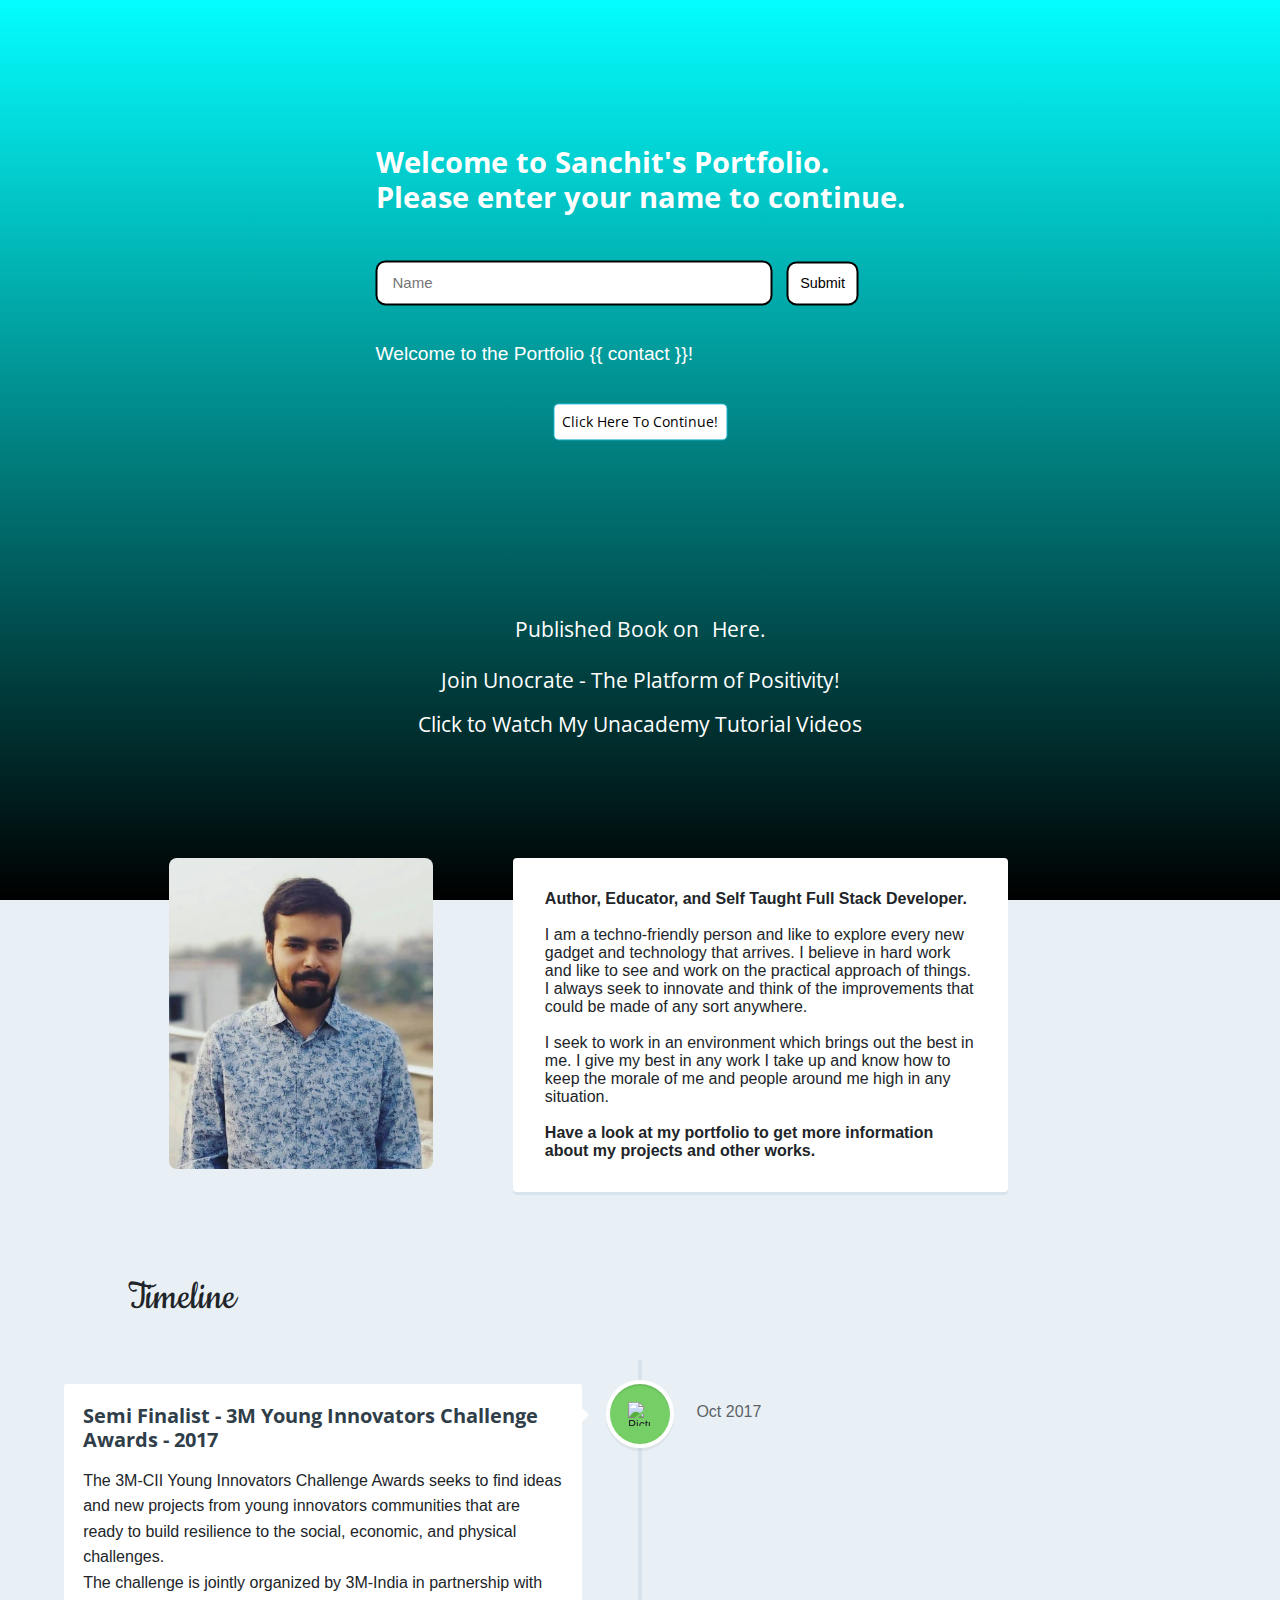
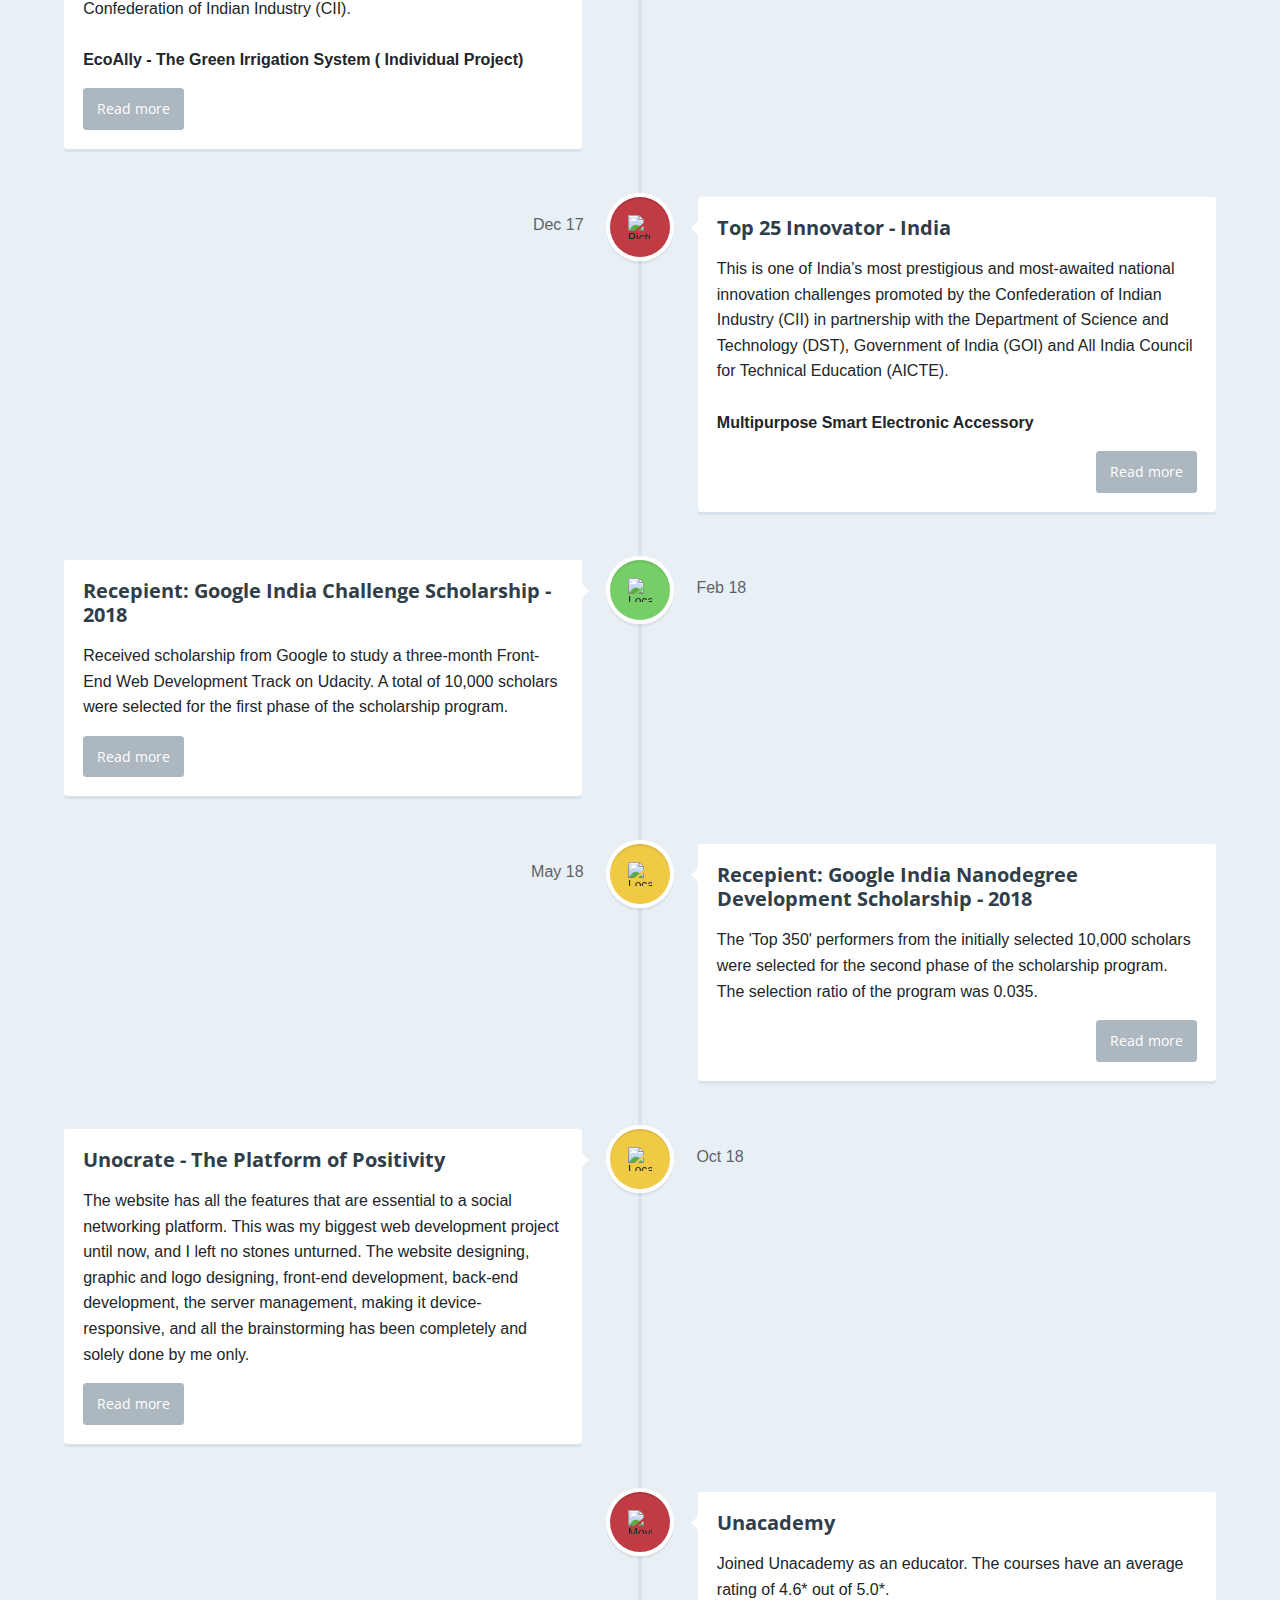
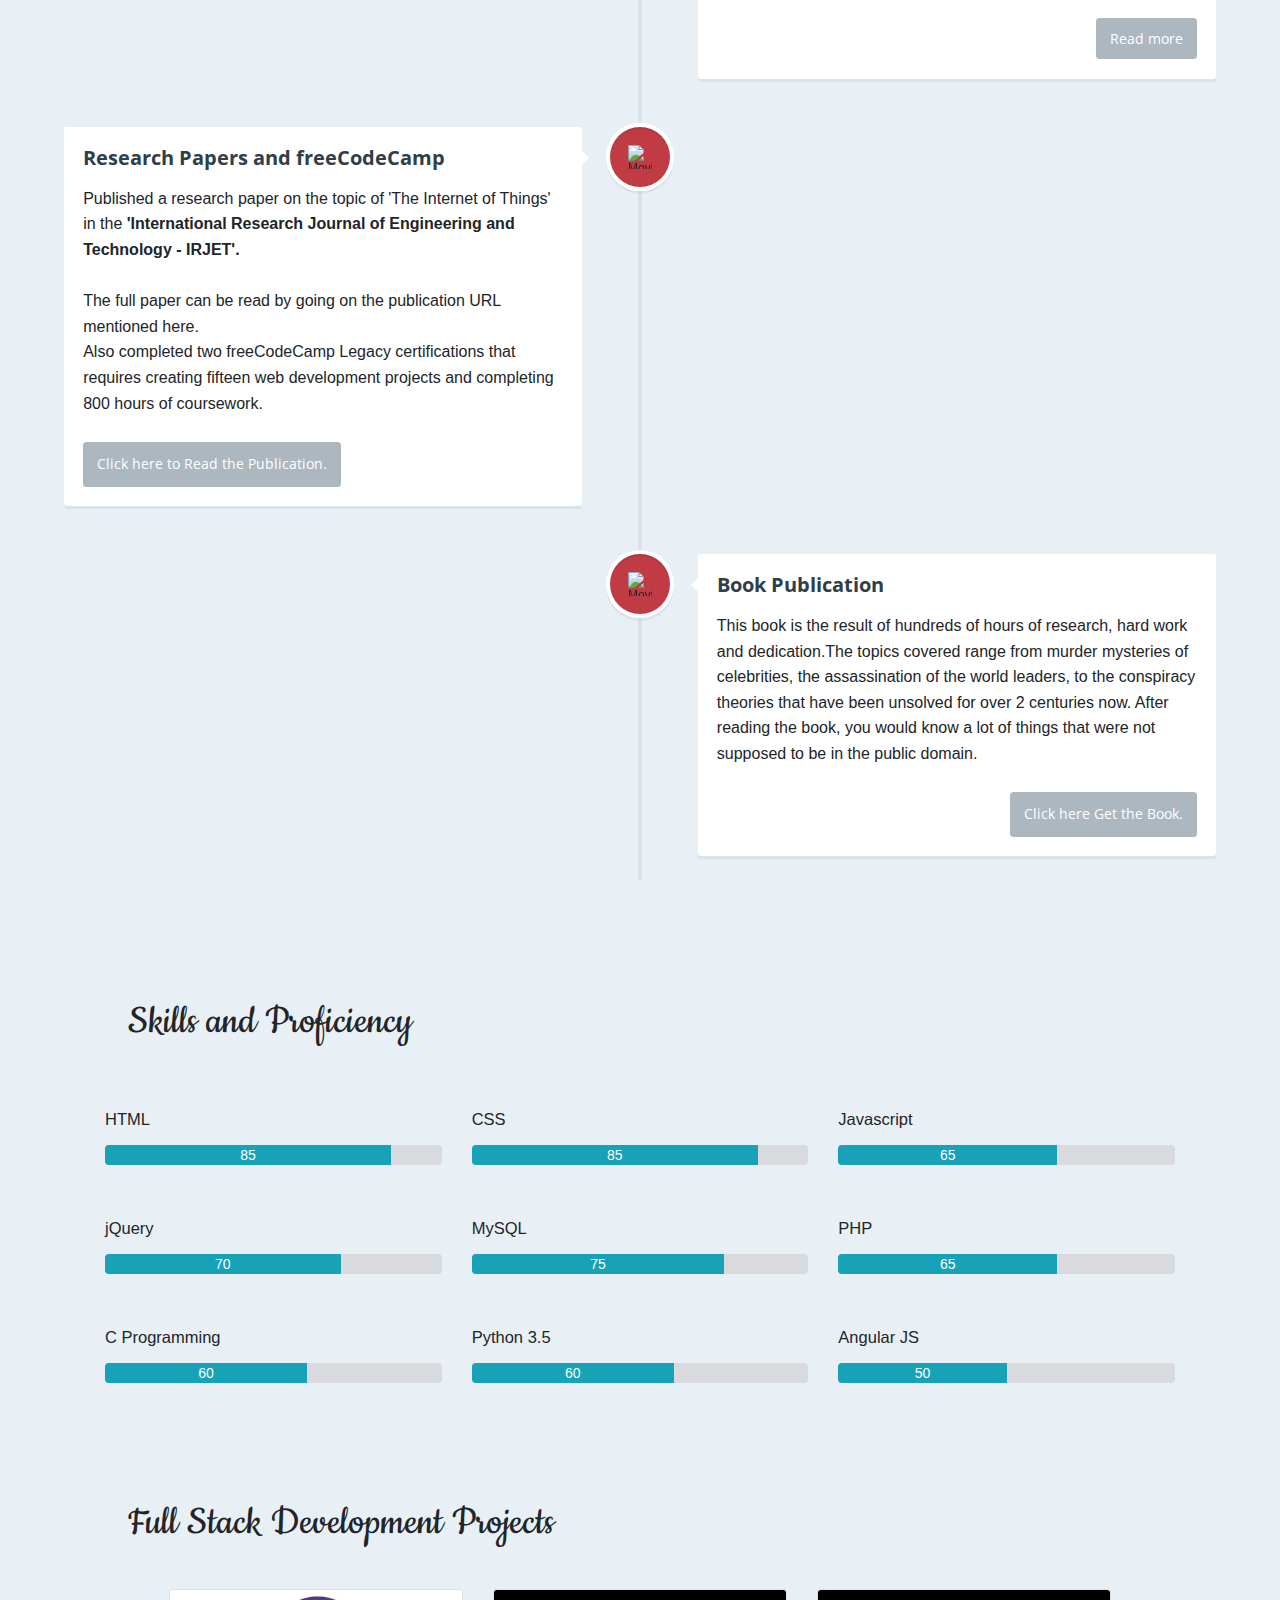
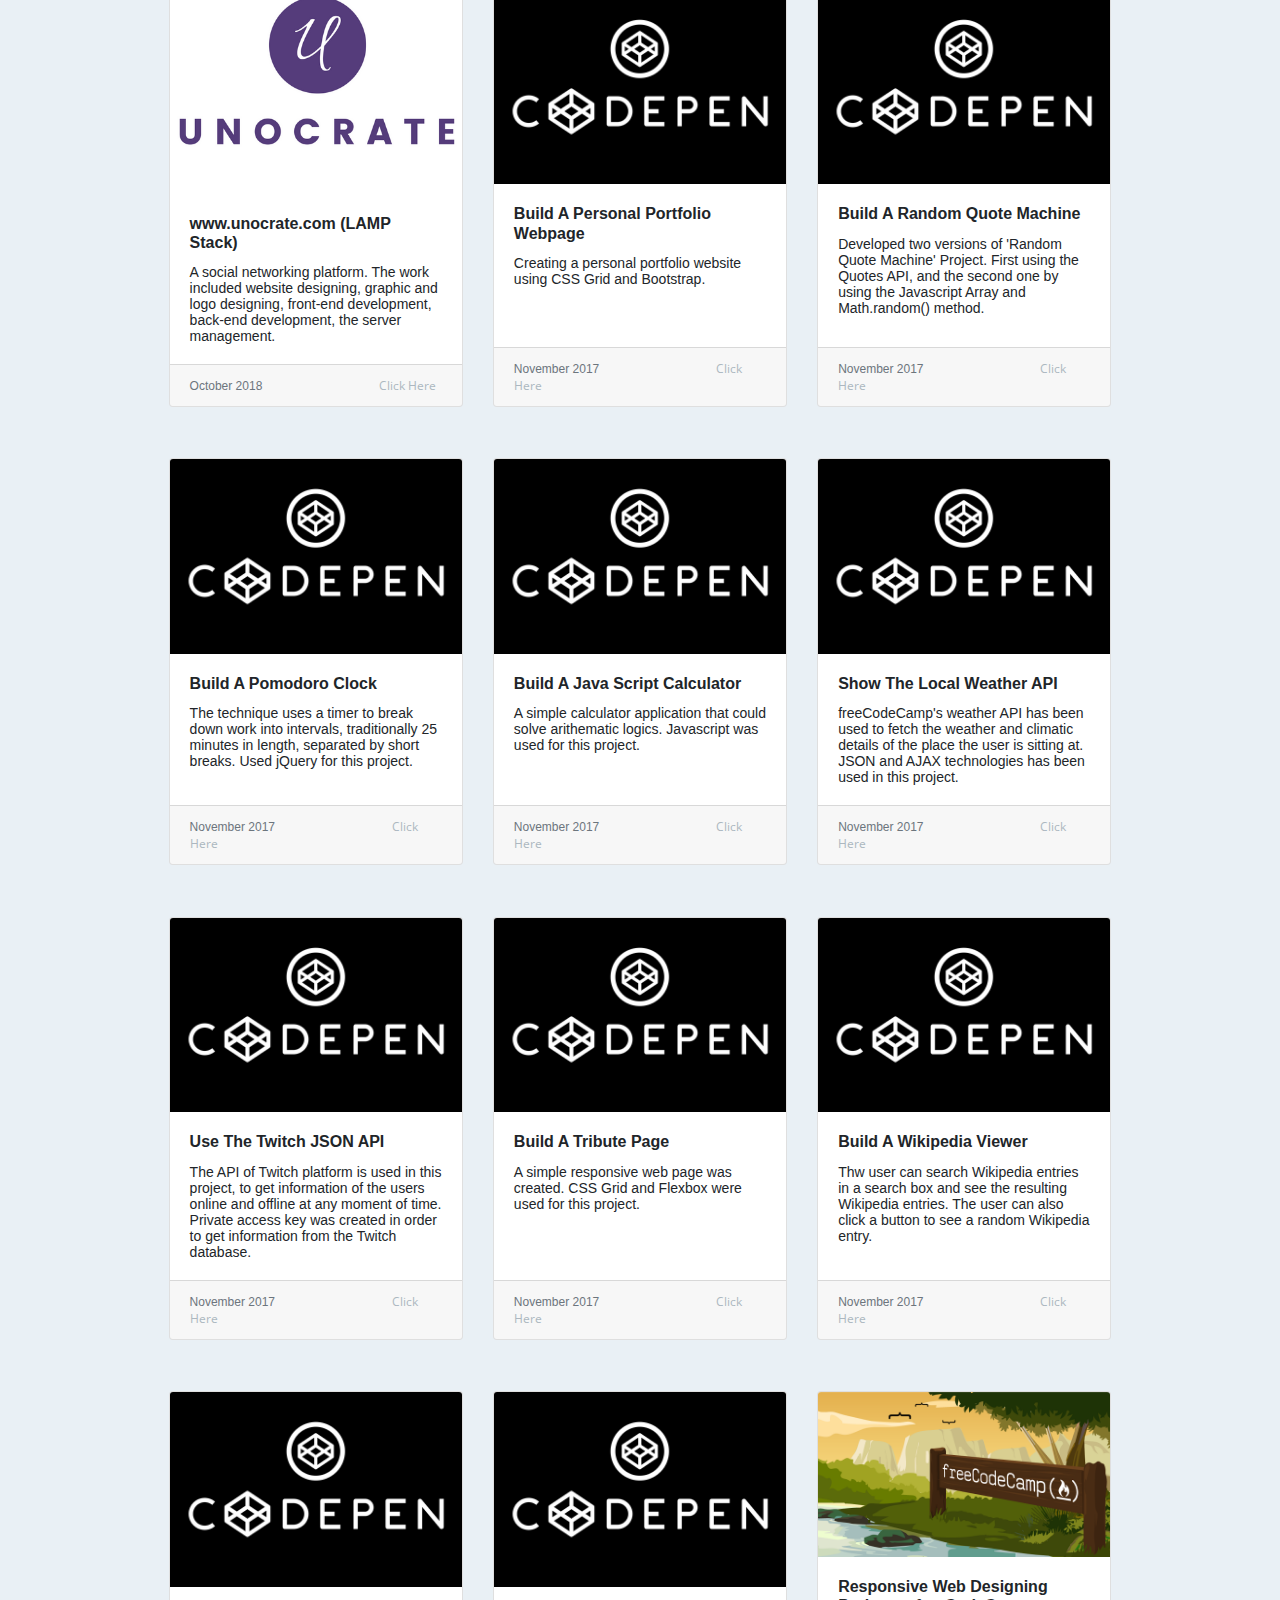
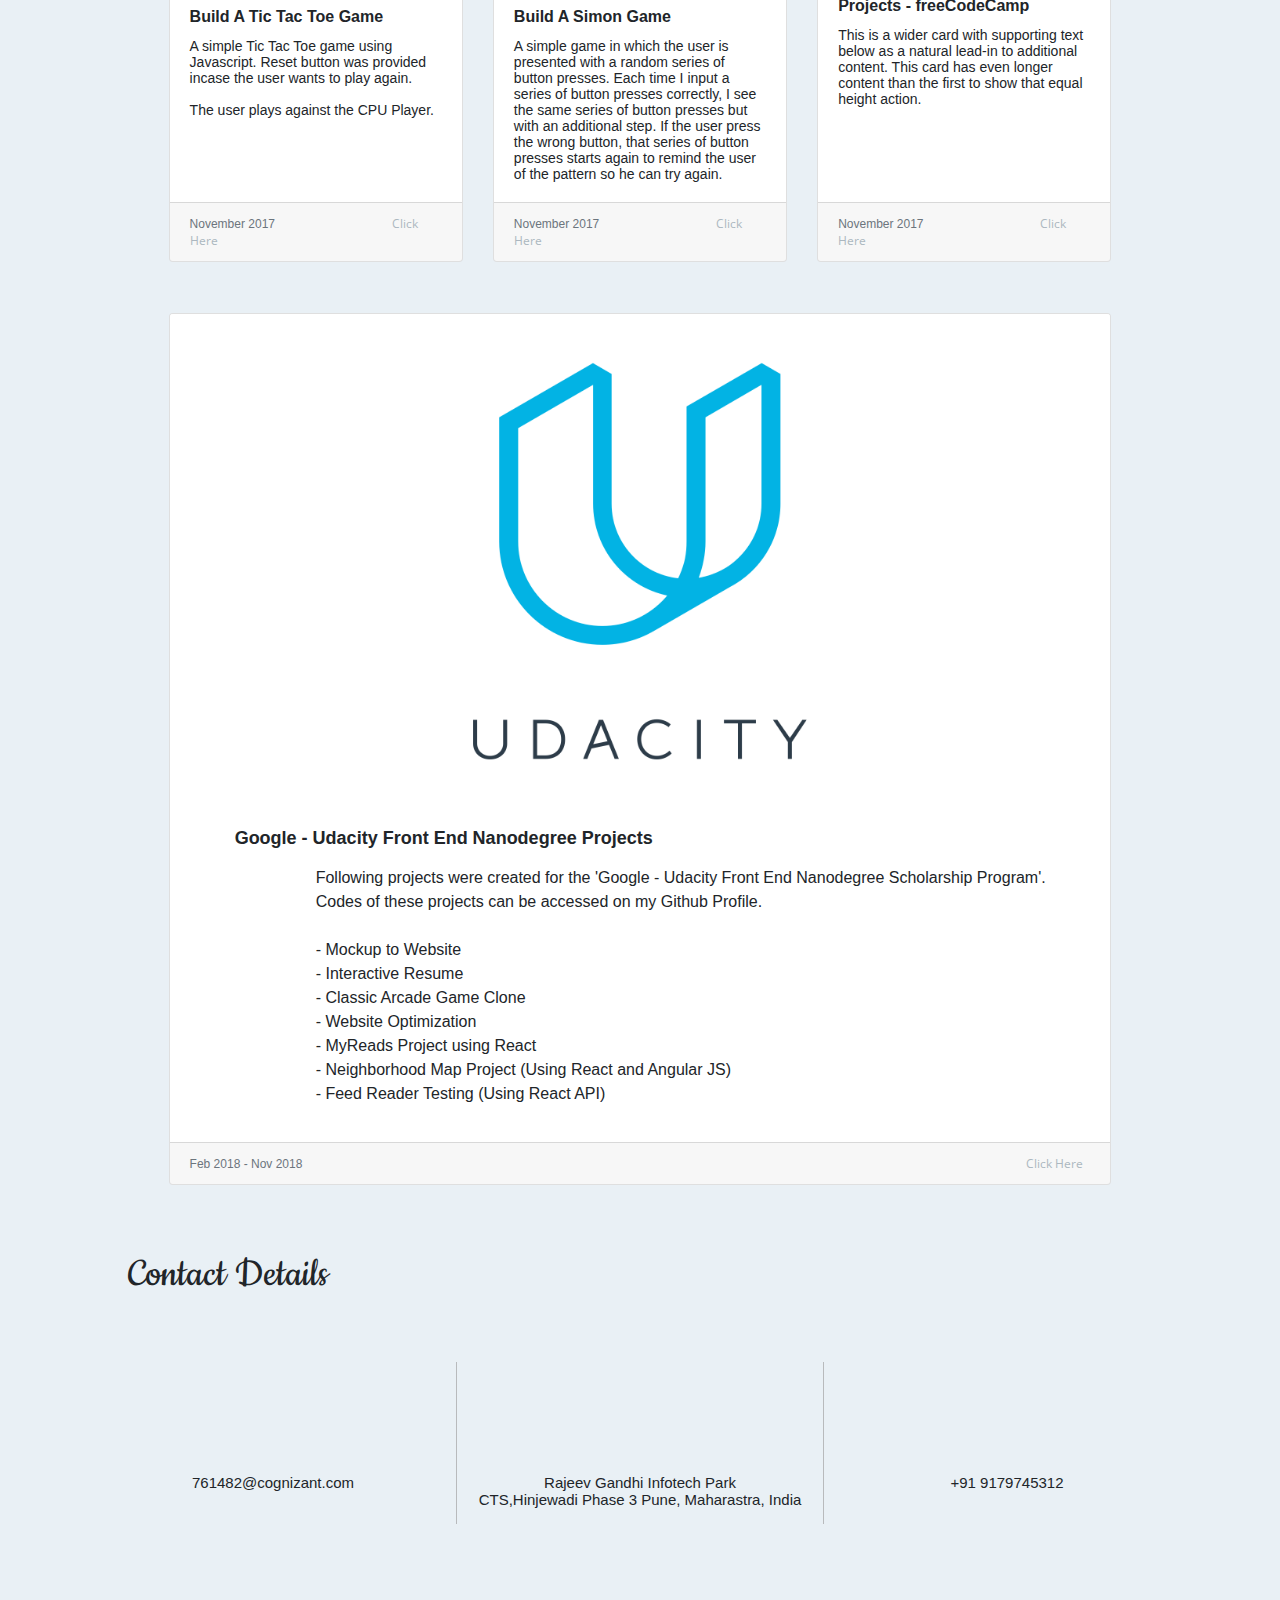
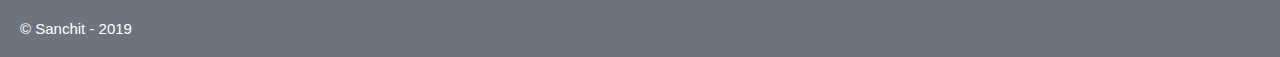
==== index.html @ 01788a20 "Correcting information" ====
<!DOCTYPE html>
<html lang="en" >

<head>
  <meta charset="UTF-8">
  <title>Sanchit's Portfolio</title>
  <script src="https://cdnjs.cloudflare.com/ajax/libs/modernizr/2.8.3/modernizr.min.js" type="text/javascript"></script>

<link href='https://fonts.googleapis.com/css?family=Droid+Serif|Open+Sans:400,700' rel='stylesheet' type='text/css'>
<link rel="stylesheet" href="https://s3-us-west-2.amazonaws.com/s.cdpn.io/148866/reset.css">
    <link rel="stylesheet" href="https://cdnjs.cloudflare.com/ajax/libs/meyer-reset/2.0/reset.min.css">
<link rel="stylesheet" href="https://maxcdn.bootstrapcdn.com/bootstrap/4.0.0/css/bootstrap.min.css" integrity="sha384-Gn5384xqQ1aoWXA+058RXPxPg6fy4IWvTNh0E263XmFcJlSAwiGgFAW/dAiS6JXm" crossorigin="anonymous">
<link href="https://fonts.googleapis.com/css?family=Pacifico|Ubuntu" rel="stylesheet">
<link rel="stylesheet" href="https://use.fontawesome.com/releases/v5.7.1/css/all.css" integrity="sha384-fnmOCqbTlWIlj8LyTjo7mOUStjsKC4pOpQbqyi7RrhN7udi9RwhKkMHpvLbHG9Sr" crossorigin="anonymous">
<link href="https://fonts.googleapis.com/css?family=Cookie" rel="stylesheet">

<link rel="stylesheet" href="css/style.css">

  
</head>

<body>

	
	<div id="particles-js">
  	
  <div ng-app="" ng-controller="ContactController" style="position: absolute; top: 50%; left: 50%; transform: translate(-50%, -50%); color: white;">
  <h1 class="greet">Welcome to Sanchit's Portfolio.<br>Please enter your name to continue.</h1><br><br>
  	<form ng-submit="addMail()">
    	<input type="mail" style="width: 75%;height: 45px; border: 2px solid black; border-radius: 10px; padding: 15px;
    	font-size: 15px;" placeholder = "Name" ng-model="mailAdress"/>
    	<button type="submit" style="padding: 12px; margin: 2%; background-color: white; font-size: 120%; border-radius: 10px; border: 2px solid black; cursor: pointer;">Submit</button>
  	</form>
  	<br><br>
	<li style="list-style-type: none;" ng-repeat="contact in contacts track by $index">  
    <p style="font-size: 160%;">Welcome to the Portfolio {{ contact }}! <br><br> 
    <center><a href="#aboutme"><button style="padding: 8px; font-size: 14px;border-radius: 5px;border: 1.5px solid #1db4d4;cursor: pointer;background-color: white;">Click Here To Continue!</button></a></center></p> 
  </li>
<br><br><br><br>
	<center>
	<p style="font-size: 21px;" class="links">
		<a style="font-size: 45px;" href="https://www.linkedin.com/in/sanchit0496" target="_blank;"> <i class="fab fa-linkedin"></i></a>  
		<a style="font-size: 45px;" href="https://www.github.com/sanchit0496" target="_blank;"> <i class="fab fa-github-square"></i></a>  
		<a style="font-size: 45px;" href="https://www.codepen.com/sanchit0496" target="_blank;"> <i class="fab fa-codepen"></i></a>  
		<a style="font-size: 45px;" href="https://www.instagram.com/sanchit_leo/" target="_blank;">  <i class="fab fa-instagram"></i></a>  
		<a style="font-size: 45px;" href="https://www.facebook.com/sanchit0496" target="_blank;"> <i class="fab fa-facebook-square"></i></a>  
	</p>
	</center>
	<center>
	<p style="font-size: 21px;" class="links">Published Book on <a href="https://www.amazon.com/dp/171806781X"> <i class="fab fa-amazon" style="font-size: 45px;"></i> </a>  Here.</p>
	<p style="font-size: 21px;" class="links">Join <a href="www.unocrate.com"><i class="fas fa-underline"></i></a> Unocrate - The Platform of Positivity!</p>
	<p style="font-size: 21px;" class="links">Click <a href="https://unacademy.com/user/sanchit496"><i class="fas fa-video"></i></a> to Watch My Unacademy Tutorial Videos</p>
	</center>
  	</div>
  </div>
<br><br><br><br><br><br><br><br><br><br><br><br><br><br><br><br><br><br><br><br><br><br><br><br><br><br><br><br><br><br><br><br><br><br><br><br><br><br><br><br><br><br><br><br><br><br><br><br><br><br><br><br>


<h4><i class="fas fa-project-diagram"></i> About Me</h4>
<div class="row" id="aboutme">
  <div class="col-4">
  	<img style="max-height: 95%;border-radius:8px;max-width: 90%;" src="images/mypic.jpg">
  </div>
  <div class="col-8">
  	<p style="position: relative;
    margin-left: 20px; font-size: 14px;
    background: #ffffff; padding:5px;
    border-radius: 0.25em;
    max-width: 80%;
    padding: 2em; font-size: 16px;
    box-shadow: 0 3px 0 #d7e4ed;"><strong>Author, Educator, and Self Taught Full Stack Developer.</strong> <br><br>
    I am a techno-friendly person and like to explore every new gadget and technology that arrives. I believe in hard work and like to see and work on the practical approach of things. I always seek to innovate and think of the improvements that could be made of any sort anywhere. 
	<br><br>
	I seek to work in an environment which brings out the best in me. I give my best in any work I take up and know how to keep the morale of me and people around me high in any situation.<br><br>
		<strong>Have a look at my portfolio to get more information about my projects and other works.</strong>
 </p> 
  </div>
</div>



<h4><i class="fas fa-project-diagram"></i> Timeline</h4>
<div id="info">
<section id="cd-timeline" class="cd-container">
		<div class="cd-timeline-block">
			<div class="cd-timeline-img cd-picture">
				<img src="https://s3-us-west-2.amazonaws.com/s.cdpn.io/148866/cd-icon-picture.svg" alt="Picture">
			</div> <!-- cd-timeline-img -->

			<div class="cd-timeline-content">
				<h2>Semi Finalist - 3M Young Innovators Challenge Awards - 2017</h2>
				<p>The 3M-CII Young Innovators Challenge Awards seeks to find ideas and new projects from young innovators communities that are ready to build resilience to the social, economic, and physical challenges. <br> The challenge is jointly organized by 3M-India in partnership with Confederation of Indian Industry (CII).	
				<br><br>
				<strong>EcoAlly - The Green Irrigation System ( Individual Project)</strong> </p>
				<a href="http://www.3myounginnovatorschallenge.com/challenge-overview/" class="cd-read-more">Read more</a>
				<span class="cd-date">Oct 2017</span>
			</div> <!-- cd-timeline-content -->
		</div> <!-- cd-timeline-block -->

		<div class="cd-timeline-block">
			<div class="cd-timeline-img cd-movie">
				<img src="https://s3-us-west-2.amazonaws.com/s.cdpn.io/148866/cd-icon-picture.svg" alt="Picture">
			</div> <!-- cd-timeline-img -->

			<div class="cd-timeline-content">
				<h2>Top 25 Innovator - India</h2>
				<p>This is one of India’s most prestigious and most-awaited national innovation challenges promoted by the Confederation of Indian Industry (CII) in partnership with the Department of Science and Technology (DST), Government of India (GOI) and All India Council for Technical Education (AICTE).<br><br>
				<strong>Multipurpose Smart Electronic Accessory</strong></p>
				<a href=http://www.i3.ciiinnovation.in/ class="cd-read-more">Read more</a>
				<span class="cd-date">Dec 17</span>
			</div> <!-- cd-timeline-content -->
		</div> <!-- cd-timeline-block -->

		<div class="cd-timeline-block">
			<div class="cd-timeline-img cd-picture">
				<img src="https://s3-us-west-2.amazonaws.com/s.cdpn.io/148866/cd-icon-location.svg" alt="Location">
			</div> <!-- cd-timeline-img -->

			<div class="cd-timeline-content">
				<h2>Recepient: Google India Challenge Scholarship - 2018</h2>
				<p>Received scholarship from Google to study a three-month Front-End Web Development Track on Udacity.
				A total of 10,000 scholars were selected for the first phase of the scholarship program.</p>
				<a href="https://www.udacity.com/scholarships" class="cd-read-more">Read more</a>
				<span class="cd-date">Feb 18</span>
			</div> <!-- cd-timeline-content -->
		</div> <!-- cd-timeline-block -->


		<div class="cd-timeline-block">
			<div class="cd-timeline-img cd-location">
				<img src="https://s3-us-west-2.amazonaws.com/s.cdpn.io/148866/cd-icon-location.svg" alt="Location">
			</div> <!-- cd-timeline-img -->

			<div class="cd-timeline-content">
				<h2>Recepient: Google India Nanodegree Development Scholarship - 2018</h2>
				<p>	The 'Top 350' performers from the initially selected 10,000 scholars were selected for the second phase of the scholarship program. The selection ratio of the program was 0.035.</p>
				<a href="https://www.udacity.com/scholarships" class="cd-read-more">Read more</a>
				<span class="cd-date">May 18</span>
			</div> <!-- cd-timeline-content -->
		</div> <!-- cd-timeline-block -->

		<div class="cd-timeline-block">
			<div class="cd-timeline-img cd-location">
				<img src="https://s3-us-west-2.amazonaws.com/s.cdpn.io/148866/cd-icon-location.svg" alt="Location">
			</div> <!-- cd-timeline-img -->

			<div class="cd-timeline-content">
				<h2>Unocrate - The Platform of Positivity</h2>
				<p>The website has all the features that are essential to a social networking platform. This was my biggest web development project until now, and I left no stones unturned. The website designing, graphic and logo designing, front-end development, back-end development, the server management, making it device-responsive, and all the brainstorming has been completely and solely done by me only.
				</p>
				<a href="www.unocrate.com" class="cd-read-more">Read more</a>
				<span class="cd-date">Oct 18</span>
			</div> <!-- cd-timeline-content -->
		</div> <!-- cd-timeline-block -->

		
		
		<div class="cd-timeline-block">
			<div class="cd-timeline-img cd-movie">
				<img src="https://s3-us-west-2.amazonaws.com/s.cdpn.io/148866/cd-icon-movie.svg" alt="Movie">
			</div> <!-- cd-timeline-img -->

			<div class="cd-timeline-content">
				<h2>Unacademy</h2>
				<p>Joined Unacademy as an educator. The courses have an average rating of 4.6* out of 5.0*.</p>
				<span class="cd-date"></span>
				<a href="www.unacademy.com/sanchit496" class="cd-read-more">Read more</a>
			</div> <!-- cd-timeline-content -->
		</div>

		<div class="cd-timeline-block">
			<div class="cd-timeline-img cd-movie">
				<img src="https://s3-us-west-2.amazonaws.com/s.cdpn.io/148866/cd-icon-movie.svg" alt="Movie">
			</div> <!-- cd-timeline-img -->

			<div class="cd-timeline-content">
				<h2>Research Papers and freeCodeCamp</h2>
				<p>Published a research paper on the topic of 'The Internet of Things' in the <strong>'International Research Journal of Engineering and Technology - IRJET'.</strong><br><br>The full paper can be read by going on the publication URL mentioned here.<br> Also completed two freeCodeCamp Legacy certifications that requires creating fifteen web development projects and completing 800 hours of coursework.<br><br>
				<a href="https://www.irjet.net/archives/V5/i7/IRJET-V5I7448.pdf" class="cd-read-more">Click here to Read the Publication.</a></p>
				<span class="cd-date"></span>
			</div> <!-- cd-timeline-content -->
		</div> <!-- cd-timeline-block -->

		<div class="cd-timeline-block">
			<div class="cd-timeline-img cd-movie">
				<img src="https://s3-us-west-2.amazonaws.com/s.cdpn.io/148866/cd-icon-movie.svg" alt="Movie">
			</div> <!-- cd-timeline-img -->

			<div class="cd-timeline-content">
				<h2>Book Publication</h2>
				<p>This book is the result of hundreds of hours of research, hard work and dedication.The topics covered range from murder mysteries of celebrities, the assassination of the world leaders, to the conspiracy theories that have been unsolved for over 2 centuries now. After reading the book, you would know a lot of things that were not supposed to be in the public domain.<br><br>
				<a href="https://l.facebook.com/l.php?u=https%3A%2F%2Fwww.amazon.com%2Fdp%2F171806781X%3Ffbclid%3DIwAR043r0ScIJujsYFykw2gFnDZoxpNnmj2cKCzjRImkyk9ncrh2mk0DHPo9c&h=AT0E2JQzAJG6Z8avASjT4ddMslawbr_5xG76tkV7dC4tFjOFZQa10sq_j2zx1WqClwR3Fhkcsw27n5e9Jyc_vwFE8ZdVPNaIVaTmVGUgt5qWNH3tOZdDpyMRpwtB6nq37xjwlM0t_hW53c5IA8fwBAro98ox-3hfKozX-faSBn4Cym0" class="cd-read-more">Click here Get the Book.</a></p>
				<span class="cd-date"></span>
			</div> <!-- cd-timeline-content -->
		</div> <!-- cd-timeline-block -->

	</section> <!-- cd-timeline -->
	</div><br><br><br>

<h4><i class="fas fa-project-diagram"></i> Skills and Proficiency</h4>
<br><br>
<div class="container">
  <div class="row">
    <div class="col-sm">
      <p class="skillname">HTML</p>
      <div class="progress">
  <div  class="progress-bar bg-info" role="progressbar" style="width: 85%;font-size: 14px;" aria-valuenow="85" aria-valuemin="0" aria-valuemax="100">85</div>
</div>
    </div>
    <div class="col-sm">
      <p class="skillname">CSS</p>
      <div class="progress">
  <div class="progress-bar bg-info" role="progressbar" style="width: 85%;font-size: 14px;" aria-valuenow="85" aria-valuemin="0" aria-valuemax="100">85</div>
</div>
    </div>
    <div class="col-sm">
       <p class="skillname">Javascript</p>
      <div class="progress">
  <div class="progress-bar bg-info" role="progressbar" style="width: 65%;font-size: 14px;" aria-valuenow="65" aria-valuemin="0" aria-valuemax="100">65</div>
</div>
    </div>
  </div>
</div>
<br>
<div class="container">
  <div class="row">
    <div class="col-sm">
            <p class="skillname">jQuery</p>
      <div class="progress">
  <div class="progress-bar bg-info" role="progressbar" style="width: 70%;font-size: 14px;" aria-valuenow="70" aria-valuemin="0" aria-valuemax="100">70</div>
</div>
    </div>
    <div class="col-sm">
            <p class="skillname">MySQL</p>
      <div class="progress">
  <div class="progress-bar bg-info" role="progressbar" style="width: 75%;font-size: 14px;" aria-valuenow="75" aria-valuemin="0" aria-valuemax="100">75</div>
</div>
    </div>
    <div class="col-sm">
            <p class="skillname">PHP</p>
      <div class="progress">
  <div class="progress-bar bg-info" role="progressbar" style="width: 65%;font-size: 14px;" aria-valuenow="65" aria-valuemin="0" aria-valuemax="100">65</div>
</div>
    </div>
  </div>
</div>
<br>
<div class="container">
  <div class="row">
    <div class="col-sm">
         <p class="skillname">C Programming</p>
      <div class="progress">
  <div class="progress-bar bg-info" role="progressbar" style="width: 60%;font-size: 14px;" aria-valuenow="60" aria-valuemin="0" aria-valuemax="100">60</div>
</div>
    </div>
    <div class="col-sm">
      <p class="skillname">Python 3.5</p>
      <div class="progress">
  <div class="progress-bar bg-info" role="progressbar" style="width: 60%;font-size: 14px;" aria-valuenow="60" aria-valuemin="0" aria-valuemax="100">60</div>
</div>
    </div>
    <div class="col-sm">
      <p class="skillname">Angular JS</p>
      <div class="progress">
  <div class="progress-bar bg-info" role="progressbar" style="width: 50%;font-size: 14px;" aria-valuenow="50" aria-valuemin="0" aria-valuemax="100">50</div>
</div>
    </div>
  </div>
</div><br><br><br><br>

<h4><i class="fas fa-project-diagram"></i> Full Stack Development Projects</h4>

<div class="card-deck">
  <div class="card">
    <img class="card-img-top" src="images/unocrate.png" alt="Card image cap"><br>
    <div class="card-body"><br><br>
      <h5 class="card-title">www.unocrate.com (LAMP Stack)</h5>
      <p class="card-text">A social networking platform. The work included website designing, graphic and logo designing, front-end development, back-end development, the server management.</p>
    </div>
    <div class="card-footer">
      <small class="text-muted">October 2018 <span class="proj" style="margin-left: 45%;"><a href="www.unocrate.com">Click Here</a></span></small>
    </div>
  </div>
  <div class="card">
    <img class="card-img-top" src="images/codepen.png" alt="Card image cap">
    <div class="card-body">
      <h5 class="card-title">Build A Personal Portfolio Webpage</h5>
      <p class="card-text">Creating a personal portfolio website using CSS Grid and Bootstrap.</p>
    </div>
    <div class="card-footer">
      <small class="text-muted">November 2017 <span class="proj" style="margin-left: 45%;"><a href="https://github.com/sanchit0496/FCC_ResponsiveWebDesign/tree/master/PersonalWebpage">Click Here</a></span></small>
    </div>
  </div>
  <div class="card">
    <img class="card-img-top" src="images/codepen.png" alt="Card image cap">
    <div class="card-body">
      <h5 class="card-title">Build A Random Quote Machine</h5>
      <p class="card-text">Developed two versions of 'Random Quote Machine' Project. First using the Quotes API, and the second one by using the Javascript Array and Math.random() method.</p>
    </div>
    <div class="card-footer">
      <small class="text-muted">November 2017 <span class="proj" style="margin-left: 45%;"><a href="https://github.com/sanchit0496/FCC_FrontEndLibraries/tree/master/RandomQuoteMachineAPI">Click Here</a></span></small>
    </div>
  </div>
</div>

<div class="card-deck">
  <div class="card">
    <img class="card-img-top" src="images/codepen.png" alt="Card image cap">
    <div class="card-body">
      <h5 class="card-title">Build A Pomodoro Clock</h5>
      <p class="card-text">The technique uses a timer to break down work into intervals, traditionally 25 minutes in length, separated by short breaks. Used jQuery for this project.</p>
    </div>
    <div class="card-footer">
      <small class="text-muted">November 2017 <span class="proj" style="margin-left: 45%;"><a href="https://github.com/sanchit0496/FCC_FrontEndLibraries/tree/master/PomodoroClock">Click Here</a></span></small>
    </div>
  </div>
  <div class="card">
    <img class="card-img-top" src="images/codepen.png" alt="Card image cap">
    <div class="card-body">
      <h5 class="card-title">Build A Java Script Calculator</h5>
      <p class="card-text">A simple calculator application that could solve arithematic logics. Javascript was used for this project.</p>
    </div>
    <div class="card-footer">
      <small class="text-muted">November 2017 <span class="proj" style="margin-left: 45%;"><a href="https://github.com/sanchit0496/FCC_FrontEndLibraries/tree/master/JavaScriptCalculator">Click Here</a></span></small>
    </div>
  </div>
  <div class="card">
    <img class="card-img-top" src="images/codepen.png" alt="Card image cap">
    <div class="card-body">
      <h5 class="card-title">Show The Local Weather API</h5>
      <p class="card-text">freeCodeCamp's weather API has been used to fetch the weather and climatic details of the place the user is sitting at. JSON and AJAX technologies has been used in this project.</p>
    </div>
    <div class="card-footer">
      <small class="text-muted">November 2017 <span class="proj" style="margin-left: 45%;"><a href="https://github.com/sanchit0496/freeCodecamp_LegacyFEND/tree/master/weatherAPI">Click Here</a></span></small>
    </div>
  </div>
</div>

<div class="card-deck">
  <div class="card">
    <img class="card-img-top" src="images/codepen.png" alt="Card image cap">
    <div class="card-body">
      <h5 class="card-title">Use The Twitch JSON API</h5>
      <p class="card-text">The API of Twitch platform is used in this project, to get information of the users online and offline at any moment of time. Private access key was created in order to get information from the Twitch database. </p>
    </div>
    <div class="card-footer">
      <small class="text-muted">November 2017 <span class="proj" style="margin-left: 45%;"><a href="https://github.com/sanchit0496/freeCodecamp_LegacyFEND/tree/master/TwitchTV_API">Click Here</a></span></small>
    </div>
  </div>
  <div class="card">
    <img class="card-img-top" src="images/codepen.png" alt="Card image cap">
    <div class="card-body">
      <h5 class="card-title">Build A Tribute Page</h5>
      <p class="card-text">A simple responsive web page was created. CSS Grid and Flexbox were used for this project.</p>
    </div>
    <div class="card-footer">
      <small class="text-muted">November 2017 <span class="proj" style="margin-left: 45%;"><a href="https://github.com/sanchit0496/FCC_ResponsiveWebDesign/tree/master/TributePage">Click Here</a></span></small>
    </div>
  </div>
  <div class="card">
    <img class="card-img-top" src="images/codepen.png" alt="Card image cap">
    <div class="card-body">
      <h5 class="card-title">Build A Wikipedia Viewer</h5>
      <p class="card-text">Thw user can search Wikipedia entries in a search box and see the resulting Wikipedia entries. The user can also click a button to see a random Wikipedia entry.</p>
    </div>
    <div class="card-footer">
      <small class="text-muted">November 2017 <span class="proj" style="margin-left: 45%;"><a href="https://github.com/sanchit0496/freeCodecamp_LegacyFEND/tree/master/WikipediaViewerAPI">Click Here</a></span></small>
    </div>
  </div>
</div>

<div class="card-deck">
  <div class="card">
    <img class="card-img-top" src="images/codepen.png" alt="Card image cap">
    <div class="card-body">
      <h5 class="card-title">Build A Tic Tac Toe Game</h5>
      <p class="card-text">A simple Tic Tac Toe game using Javascript. Reset button was provided incase the user wants to play again.<br><br> The user plays against the CPU Player.</p>
    </div>
    <div class="card-footer">
      <small class="text-muted">November 2017 <span class="proj" style="margin-left: 45%;"><a href="https://github.com/sanchit0496/freeCodecamp_LegacyFEND/tree/master/JS-Tic-Tac-Toe">Click Here</a></span></small>
    </div>
  </div>
  <div class="card">
    <img class="card-img-top" src="images/codepen.png" alt="Card image cap">
    <div class="card-body">
      <h5 class="card-title">Build A Simon Game</h5>
      <p class="card-text">A simple game in which the user is presented with a random series of button presses. Each time I input a series of button presses correctly, I see the same series of button presses but with an additional step.
		If the user press the wrong button, that series of button presses starts again to remind the user of the pattern so he can try again. </p>
    </div>
    <div class="card-footer">
      <small class="text-muted">November 2017 <span class="proj" style="margin-left: 45%;"><a href="https://github.com/sanchit0496/freeCodecamp_LegacyFEND/tree/master/SimonGame">Click Here</a></span></small>
    </div>
  </div>
  <div class="card">
    <img class="card-img-top" src="images/fcc.png" alt="Card image cap">
    <div class="card-body">
      <h5 class="card-title">Responsive Web Designing Projects - freeCodeCamp</h5>
      <p class="card-text">This is a wider card with supporting text below as a natural lead-in to additional content. This card has even longer content than the first to show that equal height action.</p>
    </div>
    <div class="card-footer">
      <small class="text-muted">November 2017 <span class="proj" style="margin-left: 45%;"><a href="https://github.com/sanchit0496/FCC_ResponsiveWebDesign/">Click Here</a></span></small>
    </div>
  </div>
</div>

<div class="card-deck">
  <div class="card">
    <img class="card-img-top" src="images/udacity.png" alt="Card image cap">
    <div class="card-body">
      <h5 class="card-title" style="font-size: 18px; margin-left: 5%;">Google - Udacity Front End Nanodegree Projects</h5>
      <p class="card-text">
      	

<ul>
	<p style="font-size: 16px; line-height: 1.5; margin-left: 10%;">
		Following projects were created for the 'Google - Udacity Front End Nanodegree Scholarship Program'.<br> Codes of these projects can be accessed on my Github Profile. <br><br>
-  Mockup to Website <br>
-  Interactive Resume<br>
-  Classic Arcade Game Clone<br>
-  Website Optimization<br>
-  MyReads Project using React<br>
-  Neighborhood Map Project (Using React and Angular JS)<br>
-  Feed Reader Testing (Using React API)<br>
</p>
</ul>

      </p>
    </div>
    <div class="card-footer">
      <small class="text-muted">Feb 2018 - Nov 2018 <span class="proj" style="margin-left: 80%;"><a href="https://github.com/sanchit0496/freeCodecamp_LegacyFEND/tree/master/JS-Tic-Tac-Toe">Click Here</a></span></small>
    </div>
  </div>
</div>

<h4>Contact Details</h4>
<br><br>
<div class="container">
  <div class="row">
    <div class="col-sm" style="border-right:1px solid #b8babc;">
      <center><i style="font-size: 80px;" class="fas fa-envelope"></i><br>
      <p style="margin-top: 20px;font-size: 15px;">761482@cognizant.com</p></center>
    </div>
    <div class="col-sm" style="border-right:1px solid #b8babc;">
      <center><i style="font-size: 80px;" class="fas fa-map-marker-alt"></i><br>
      <p style="margin-top: 20px;font-size: 15px;">Rajeev Gandhi Infotech Park 
        <br> CTS,Hinjewadi Phase 3 Pune, Maharastra, India</p></center>
    </div>
    <div class="col-sm">
<center><i style="font-size: 80px;" class="fas fa-mobile-alt"></i><br>
      <p style="margin-top: 20px;font-size: 15px;">+91 9179745312</p></center>    </div>
  </div>
</div>

<br><br><br><br>
<footer id="footer">
        <div class="copyright">
          <div class="row">
            <div class="col s12 m6 l6 left light-bg" style="color: white; font-size: 15px;">
              &copy; Sanchit - 2019
            </div>
            <div class="col s12 m6 l6 right dark-bg">
              <br>
            </div>
          </div>
        </div>
      </footer>


</body>
  <script src="http://cdn.jsdelivr.net/particles.js/2.0.0/particles.min.js"></script> 
 	<!-- stats.js lib --> 
	<script src='http://cdnjs.cloudflare.com/ajax/libs/jquery/2.1.3/jquery.min.js'></script>
	<script src='http://cdnjs.cloudflare.com/ajax/libs/angular.js/1.2.5/angular.min.js'></script>
	<script  src="js/index.js"></script>





</html>
---- css/style.css ----
/* -------------------------------- 

Primary style

-------------------------------- */
html * {
  -webkit-font-smoothing: antialiased;
  -moz-osx-font-smoothing: grayscale;
}

*, *:after, *:before {
  -webkit-box-sizing: border-box;
  -moz-box-sizing: border-box;
  box-sizing: border-box;
}

body {
  font-size: 100%;
  font-family: "Droid Serif", serif;
  /*color: #7f8c97;*/
  background-color: #e9f0f5;
}

a {
  color: #acb7c0;
  text-decoration: none;
  font-family: "Open Sans", sans-serif;
}

img {
  max-width: 100%;
}

h1, h2 {
  font-family: "Open Sans", sans-serif;
  font-weight: bold;
}

/* -------------------------------- 

Modules - reusable parts of our design

-------------------------------- */
.cd-container {
  /* this class is used to give a max-width to the element it is applied to, and center it horizontally when it reaches that max-width */
  width: 90%;
  max-width: 1170px;
  margin: 0 auto;
}
.cd-container::after {
  /* clearfix */
  content: '';
  display: table;
  clear: both;
}

/* -------------------------------- 

Main components 

-------------------------------- */
header {
  height: 200px;
  line-height: 200px;
  text-align: center;
  background: #303e49;
}
header h1 {
  color: #ffffff;
  font-size: 18px;
  font-size: 1.125rem;
}
@media only screen and (min-width: 1170px) {
  header {
    height: 300px;
    line-height: 300px;
  }
  header h1 {
    font-size: 24px;
    font-size: 1.5rem;
  }
}

#cd-timeline {
  position: relative;
  padding: 2em 0;
  margin-top: 2em;
  margin-bottom: 2em;
}
#cd-timeline::before {
  /* this is the vertical line */
  content: '';
  position: absolute;
  top: 0;
  left: 18px;
  height: 100%;
  width: 4px;
  background: #d7e4ed;
}
@media only screen and (min-width: 1170px) {
  #cd-timeline {
    margin-top: 3em;
    margin-bottom: 3em;
  }
  #cd-timeline::before {
    left: 50%;
    margin-left: -2px;
  }
}

.cd-timeline-block {
  position: relative;
  margin: 2em 0;
}
.cd-timeline-block::after {
  clear: both;
  content: "";
  display: table;
}
.cd-timeline-block:first-child {
  margin-top: 0;
}
.cd-timeline-block:last-child {
  margin-bottom: 0;
}
@media only screen and (min-width: 1170px) {
  .cd-timeline-block {
    margin: 4em 0;
  }
  .cd-timeline-block:first-child {
    margin-top: 0;
  }
  .cd-timeline-block:last-child {
    margin-bottom: 0;
  }
}

.cd-timeline-img {
  position: absolute;
  top: 0;
  left: 0;
  width: 40px;
  height: 40px;
  border-radius: 50%;
  box-shadow: 0 0 0 4px #ffffff, inset 0 2px 0 rgba(0, 0, 0, 0.08), 0 3px 0 4px rgba(0, 0, 0, 0.05);
}
.cd-timeline-img img {
  display: block;
  width: 24px;
  height: 24px;
  position: relative;
  left: 50%;
  top: 50%;
  margin-left: -12px;
  margin-top: -12px;
}
.cd-timeline-img.cd-picture {
  background: #75ce66;
}
.cd-timeline-img.cd-movie {
  background: #c03b44;
}
.cd-timeline-img.cd-location {
  background: #f0ca45;
}
@media only screen and (min-width: 1170px) {
  .cd-timeline-img {
    width: 60px;
    height: 60px;
    left: 50%;
    margin-left: -30px;
    /* Force Hardware Acceleration in WebKit */
    -webkit-transform: translateZ(0);
    -webkit-backface-visibility: hidden;
  }
  .cssanimations .cd-timeline-img.is-hidden {
    visibility: hidden;
  }
  .cssanimations .cd-timeline-img.bounce-in {
    visibility: visible;
    -webkit-animation: cd-bounce-1 0.6s;
    -moz-animation: cd-bounce-1 0.6s;
    animation: cd-bounce-1 0.6s;
  }
}

@-webkit-keyframes cd-bounce-1 {
  0% {
    opacity: 0;
    -webkit-transform: scale(0.5);
  }
  60% {
    opacity: 1;
    -webkit-transform: scale(1.2);
  }
  100% {
    -webkit-transform: scale(1);
  }
}
@-moz-keyframes cd-bounce-1 {
  0% {
    opacity: 0;
    -moz-transform: scale(0.5);
  }
  60% {
    opacity: 1;
    -moz-transform: scale(1.2);
  }
  100% {
    -moz-transform: scale(1);
  }
}
@keyframes cd-bounce-1 {
  0% {
    opacity: 0;
    -webkit-transform: scale(0.5);
    -moz-transform: scale(0.5);
    -ms-transform: scale(0.5);
    -o-transform: scale(0.5);
    transform: scale(0.5);
  }
  60% {
    opacity: 1;
    -webkit-transform: scale(1.2);
    -moz-transform: scale(1.2);
    -ms-transform: scale(1.2);
    -o-transform: scale(1.2);
    transform: scale(1.2);
  }
  100% {
    -webkit-transform: scale(1);
    -moz-transform: scale(1);
    -ms-transform: scale(1);
    -o-transform: scale(1);
    transform: scale(1);
  }
}
.cd-timeline-content {
  position: relative;
  margin-left: 60px;
  background: #ffffff;
  border-radius: 0.25em;
  padding: 1em;
  box-shadow: 0 3px 0 #d7e4ed;
}
.cd-timeline-content::after {
  clear: both;
  content: "";
  display: table;
}
.cd-timeline-content h2 {
  color: #303e49;
}
.cd-timeline-content p, .cd-timeline-content .cd-read-more, .cd-timeline-content .cd-date {
  font-size: 13px;
  font-size: 0.8125rem;
}
.cd-timeline-content .cd-read-more, .cd-timeline-content .cd-date {
  display: inline-block;
}
.cd-timeline-content p {
  margin: 1em 0;
  line-height: 1.6;
}
.cd-timeline-content .cd-read-more {
  float: right;
  padding: .8em 1em;
  background: #acb7c0;
  color: #ffffff;
  border-radius: 0.25em;
}
.no-touch .cd-timeline-content .cd-read-more:hover {
  background-color: #bac4cb;
}
.cd-timeline-content .cd-date {
  float: left;
  padding: .8em 0;
  opacity: .7;
}
.cd-timeline-content::before {
  content: '';
  position: absolute;
  top: 16px;
  right: 100%;
  height: 0;
  width: 0;
  border: 7px solid transparent;
  border-right: 7px solid #ffffff;
}
@media only screen and (min-width: 768px) {
  .cd-timeline-content h2 {
    font-size: 20px;
    font-size: 1.25rem;
  }
  .cd-timeline-content p {
    font-size: 16px;
    font-size: 1rem;
  }
  .cd-timeline-content .cd-read-more, .cd-timeline-content .cd-date {
    font-size: 14px;
    font-size: 0.875rem;
  }
}
@media only screen and (min-width: 1170px) {
  .cd-timeline-content {
    margin-left: 0;
    padding: 1.6em;
    width: 45%;
  }
  .cd-timeline-content::before {
    top: 24px;
    left: 100%;
    border-color: transparent;
    border-left-color: #ffffff;
  }
  .cd-timeline-content .cd-read-more {
    float: left;
  }
  .cd-timeline-content .cd-date {
    position: absolute;
    width: 100%;
    left: 122%;
    top: 6px;
    font-size: 16px;
    font-size: 1rem;
  }
  .cd-timeline-block:nth-child(even) .cd-timeline-content {
    float: right;
  }
  .cd-timeline-block:nth-child(even) .cd-timeline-content::before {
    top: 24px;
    left: auto;
    right: 100%;
    border-color: transparent;
    border-right-color: #ffffff;
  }
  .cd-timeline-block:nth-child(even) .cd-timeline-content .cd-read-more {
    float: right;
  }
  .cd-timeline-block:nth-child(even) .cd-timeline-content .cd-date {
    left: auto;
    right: 122%;
    text-align: right;
  }
  .cssanimations .cd-timeline-content.is-hidden {
    visibility: hidden;
  }
  .cssanimations .cd-timeline-content.bounce-in {
    visibility: visible;
    -webkit-animation: cd-bounce-2 0.6s;
    -moz-animation: cd-bounce-2 0.6s;
    animation: cd-bounce-2 0.6s;
  }
}

@media only screen and (min-width: 1170px) {
  /* inverse bounce effect on even content blocks */
  .cssanimations .cd-timeline-block:nth-child(even) .cd-timeline-content.bounce-in {
    -webkit-animation: cd-bounce-2-inverse 0.6s;
    -moz-animation: cd-bounce-2-inverse 0.6s;
    animation: cd-bounce-2-inverse 0.6s;
  }
}
@-webkit-keyframes cd-bounce-2 {
  0% {
    opacity: 0;
    -webkit-transform: translateX(-100px);
  }
  60% {
    opacity: 1;
    -webkit-transform: translateX(20px);
  }
  100% {
    -webkit-transform: translateX(0);
  }
}
@-moz-keyframes cd-bounce-2 {
  0% {
    opacity: 0;
    -moz-transform: translateX(-100px);
  }
  60% {
    opacity: 1;
    -moz-transform: translateX(20px);
  }
  100% {
    -moz-transform: translateX(0);
  }
}
@keyframes cd-bounce-2 {
  0% {
    opacity: 0;
    -webkit-transform: translateX(-100px);
    -moz-transform: translateX(-100px);
    -ms-transform: translateX(-100px);
    -o-transform: translateX(-100px);
    transform: translateX(-100px);
  }
  60% {
    opacity: 1;
    -webkit-transform: translateX(20px);
    -moz-transform: translateX(20px);
    -ms-transform: translateX(20px);
    -o-transform: translateX(20px);
    transform: translateX(20px);
  }
  100% {
    -webkit-transform: translateX(0);
    -moz-transform: translateX(0);
    -ms-transform: translateX(0);
    -o-transform: translateX(0);
    transform: translateX(0);
  }
}
@-webkit-keyframes cd-bounce-2-inverse {
  0% {
    opacity: 0;
    -webkit-transform: translateX(100px);
  }
  60% {
    opacity: 1;
    -webkit-transform: translateX(-20px);
  }
  100% {
    -webkit-transform: translateX(0);
  }
}
@-moz-keyframes cd-bounce-2-inverse {
  0% {
    opacity: 0;
    -moz-transform: translateX(100px);
  }
  60% {
    opacity: 1;
    -moz-transform: translateX(-20px);
  }
  100% {
    -moz-transform: translateX(0);
  }
}
@keyframes cd-bounce-2-inverse {
  0% {
    opacity: 0;
    -webkit-transform: translateX(100px);
    -moz-transform: translateX(100px);
    -ms-transform: translateX(100px);
    -o-transform: translateX(100px);
    transform: translateX(100px);
  }
  60% {
    opacity: 1;
    -webkit-transform: translateX(-20px);
    -moz-transform: translateX(-20px);
    -ms-transform: translateX(-20px);
    -o-transform: translateX(-20px);
    transform: translateX(-20px);
  }
  100% {
    -webkit-transform: translateX(0);
    -moz-transform: translateX(0);
    -ms-transform: translateX(0);
    -o-transform: translateX(0);
    transform: translateX(0);
  }
}
.greet{
  font-size: 240%;
}

.card-deck{
  margin-left:10%; margin-right: 10% ; padding:2%;
}
h4{
font-family: 'Cookie', cursive;
font-size: 44px;
margin-left:10%;
margin-top: 3%;
margin-bottom: 1%; 
}

.progress{
    display: -webkit-box;
    display: -ms-flexbox;
    display: flex;
    height: 1rem;
    overflow: hidden;
    font-size: .75rem;
    background-color: #d8dadd;
    border-radius: .25rem;
    height: 20px;
}
.row{
  padding:20px;
}
#aboutme{
    margin-left:10%; margin-right: 10% ; padding:2%;
}
.fab{
  margin:4px;
}
.links{
    font-family: "Open Sans", sans-serif;
    }
.skillname{
  font-size: 16.5px;
}
.card-title{
  font-size: 16px;
  font-weight: 600;
}
.card-text{
      font-size: 14px;
    font-family: unset;
}
.text-muted{
  font-size:12px;
}
.proj{
  color: #6c757d !important;
}
#footer{
  background-color: #6c757d;
}
/* ---- reset ---- */ body{ margin:0; font:normal 75% Arial, Helvetica, sans-serif; } 
canvas{ display: block; vertical-align: bottom; } /* ---- particles.js container ---- */ 
#particles-js{ position:absolute; width: 100%; height: 100%; background-image: linear-gradient(#03feff ,#000000); background-repeat: no-repeat; background-size: cover; background-position: 50% 50%; } /* ---- stats.js ---- */ 
.count-particles{ background: #000022; position: absolute; top: 48px; left: 0; width: 80px; color: #13E8E9; font-size: .8em; text-align: left; text-indent: 4px; line-height: 14px; padding-bottom: 2px; font-family: Helvetica, Arial, sans-serif; font-weight: bold; } 
.js-count-particles{ font-size: 1.1em; } 
#stats, .count-particles{ -webkit-user-select: none; margin-top: 5px; margin-left: 5px; } 
#stats{ border-radius: 3px 3px 0 0; overflow: hidden; } 
.count-particles{ border-radius: 0 0 3px 3px; }
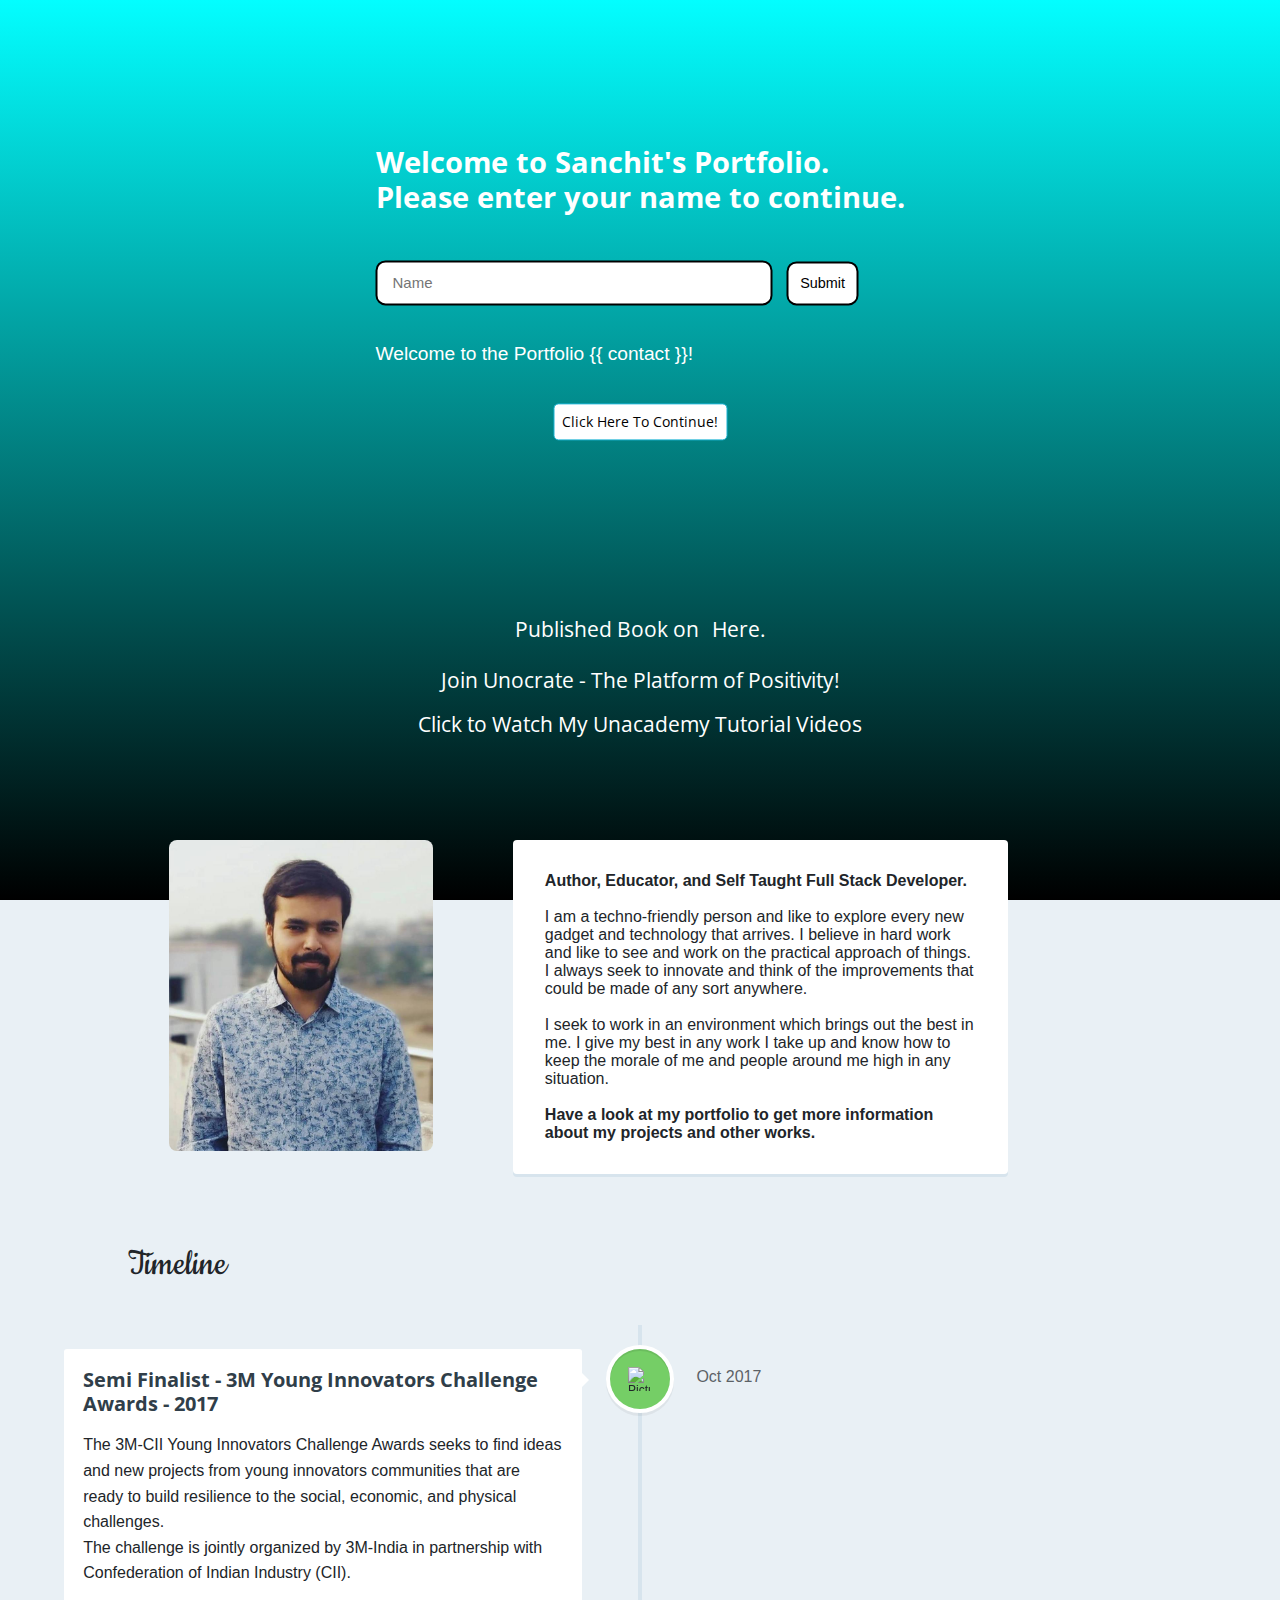
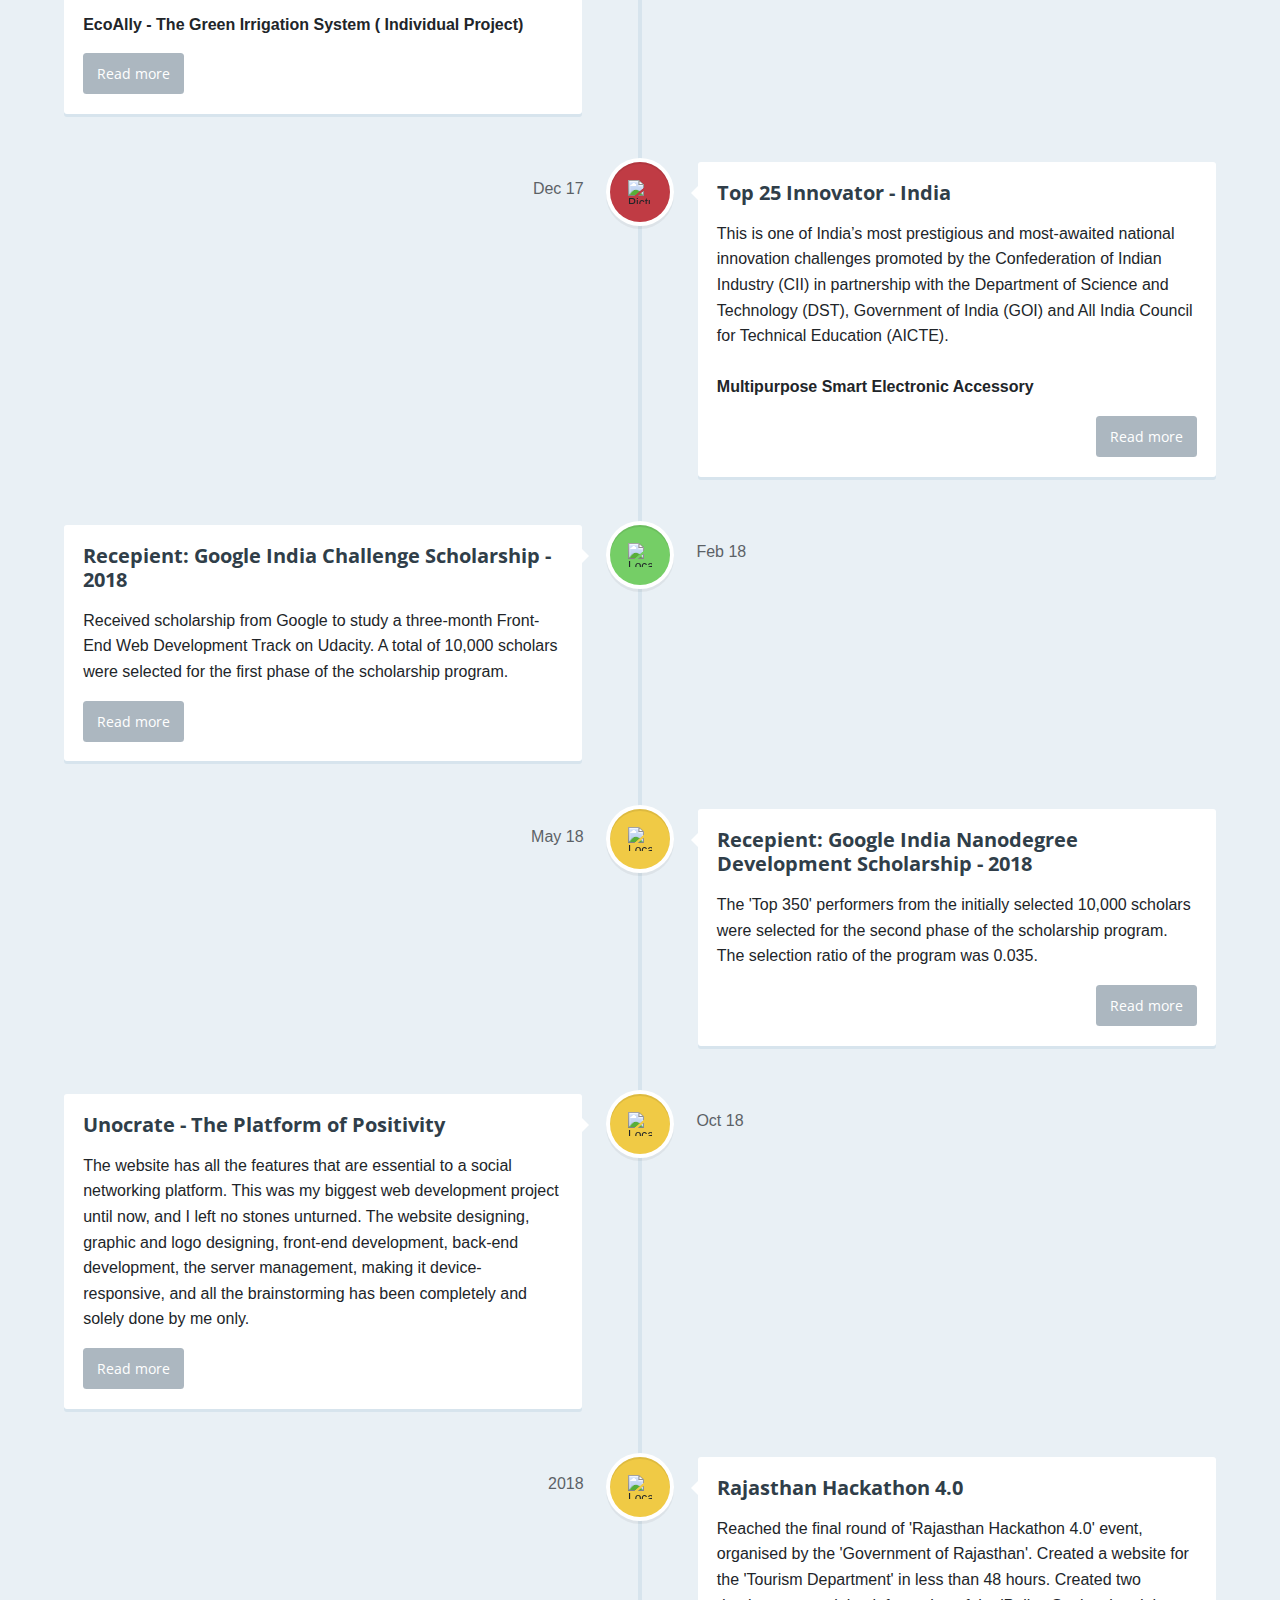
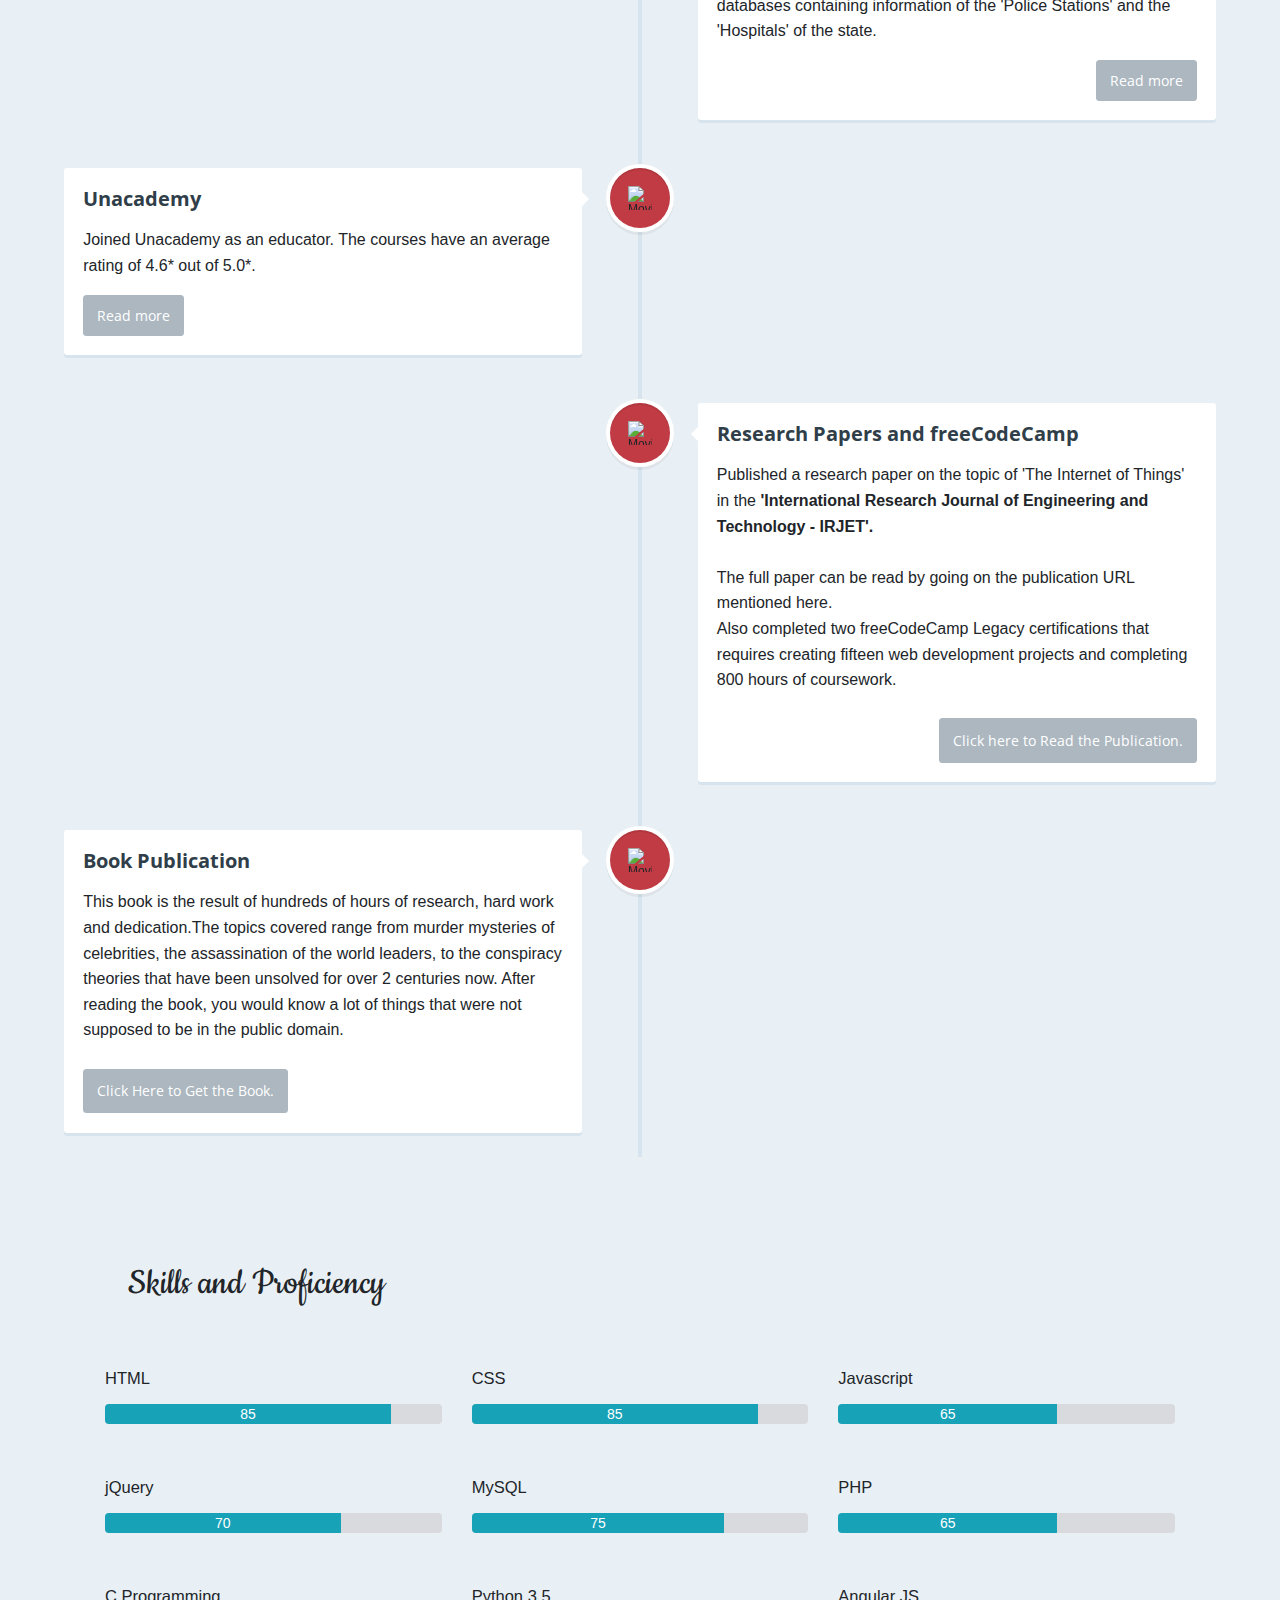
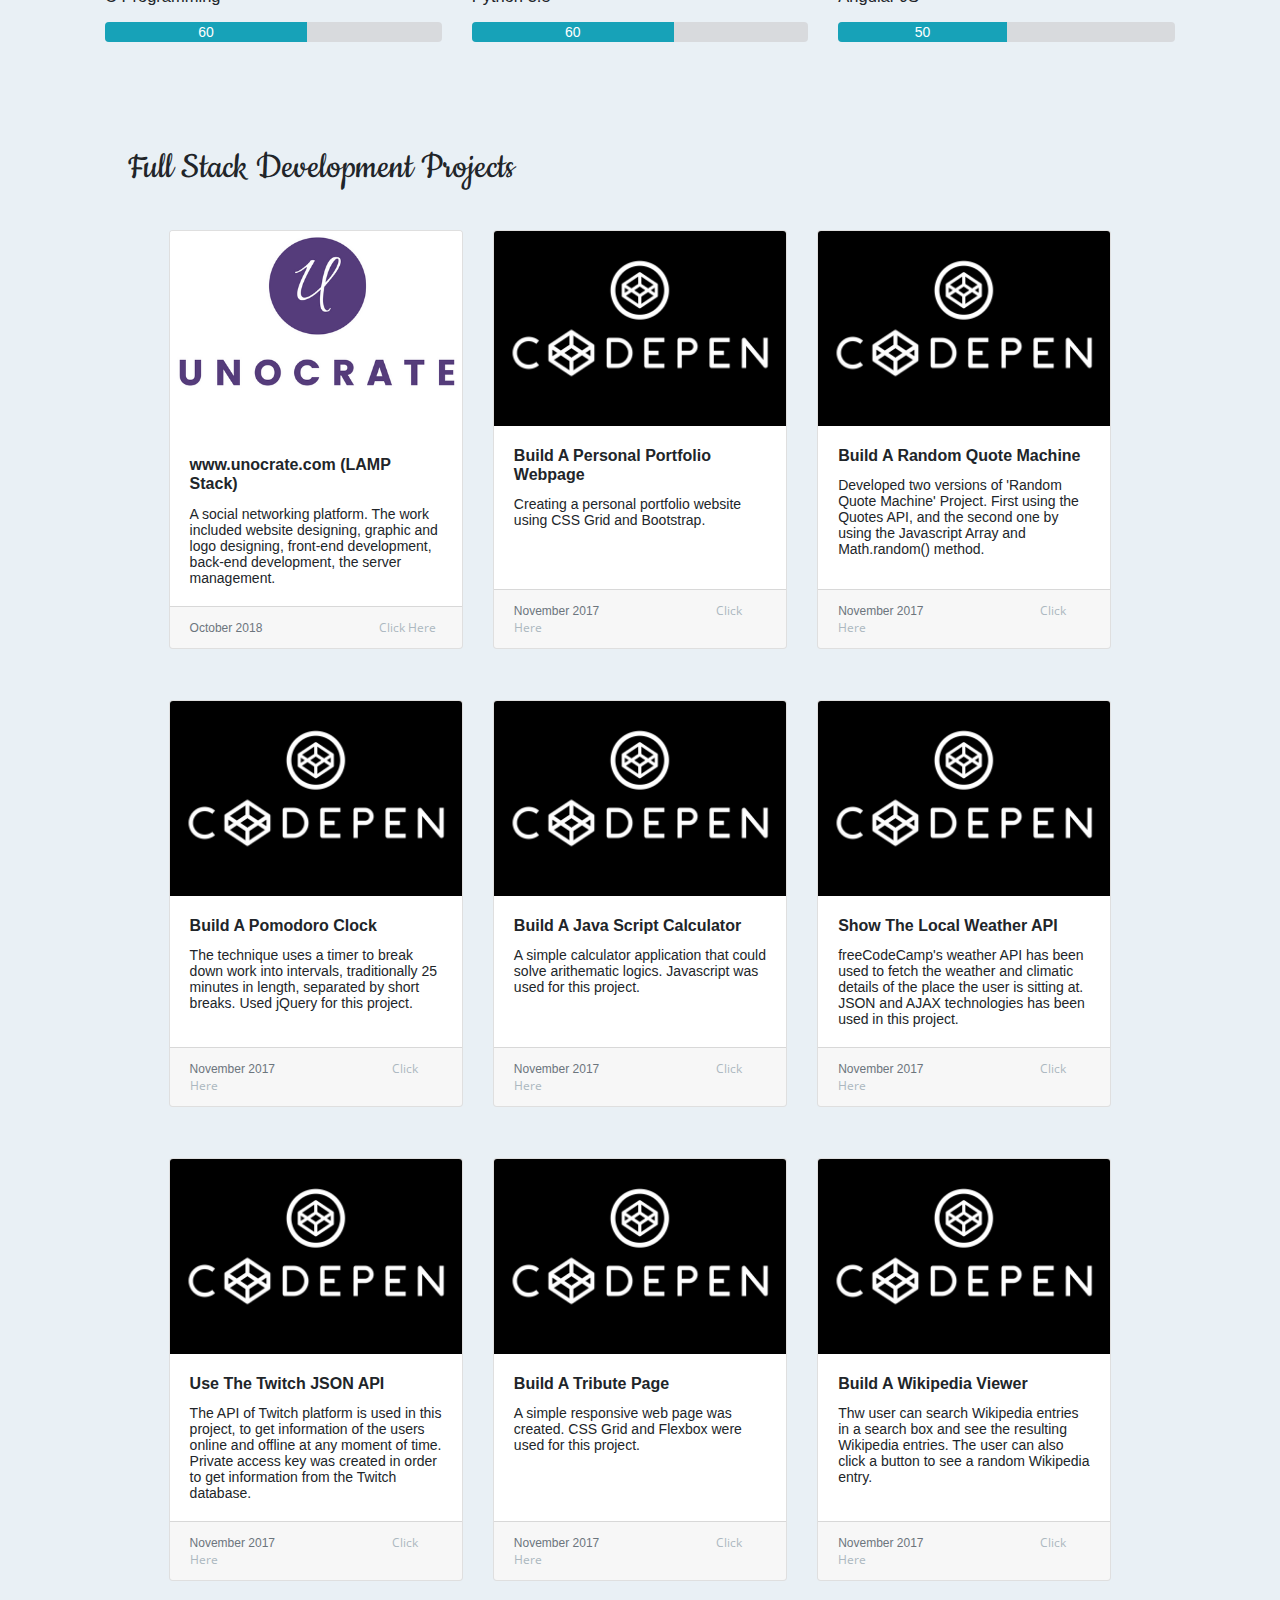
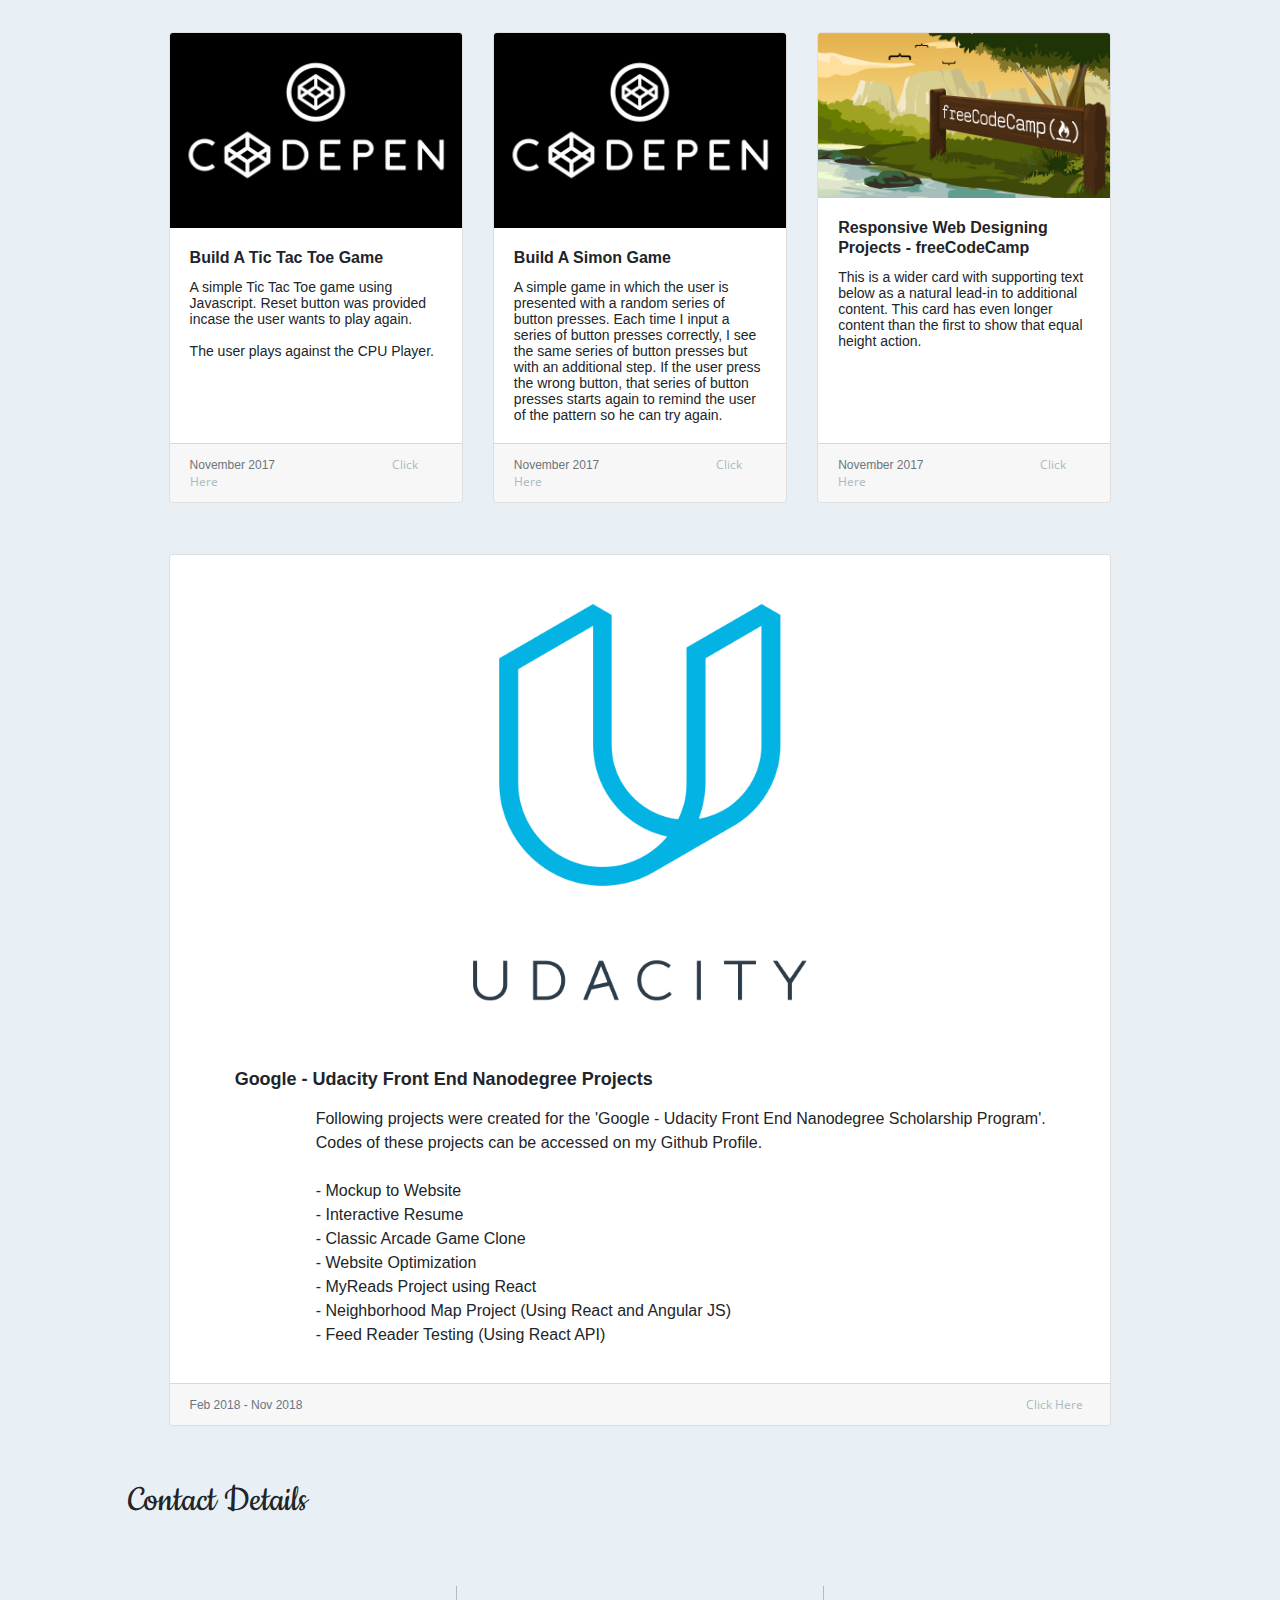
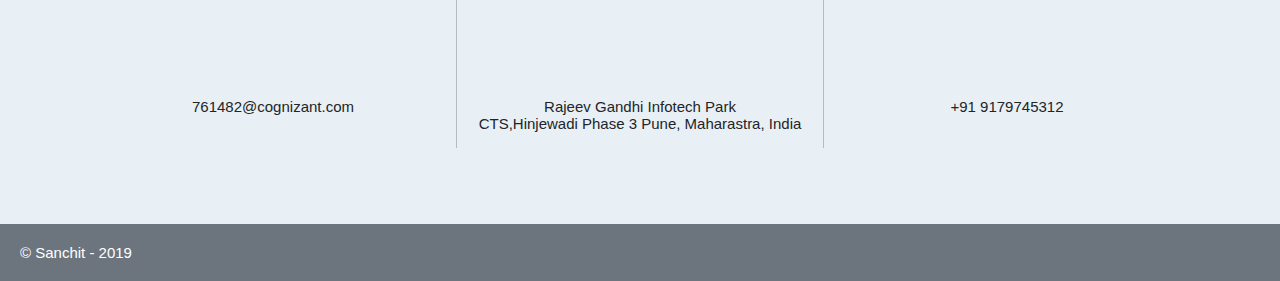
==== commit 90e95e77: "Updating Timeline" ====
--- a/index.html
+++ b/index.html
@@ -153,7 +153,19 @@
 			</div> <!-- cd-timeline-content -->
 		</div> <!-- cd-timeline-block -->
 
-		
+<div class="cd-timeline-block">
+			<div class="cd-timeline-img cd-location">
+				<img src="https://s3-us-west-2.amazonaws.com/s.cdpn.io/148866/cd-icon-location.svg" alt="Location">
+			</div> <!-- cd-timeline-img -->
+
+			<div class="cd-timeline-content">
+				<h2>Rajasthan Hackathon 4.0</h2>
+				<p>Reached the final round of 'Rajasthan Hackathon 4.0' event, organised by the 'Government of Rajasthan'. Created a website for the 'Tourism Department' in less than 48 hours. Created two databases containing information of the 'Police Stations' and the 'Hospitals' of the state.
+				</p>
+				<a href="https://github.com/sanchit0496/RajasthanHackathon4.0" class="cd-read-more">Read more</a>
+				<span class="cd-date">2018</span>
+			</div> <!-- cd-timeline-content -->
+		</div>		
 		
 		<div class="cd-timeline-block">
 			<div class="cd-timeline-img cd-movie">
@@ -189,7 +201,7 @@
 			<div class="cd-timeline-content">
 				<h2>Book Publication</h2>
 				<p>This book is the result of hundreds of hours of research, hard work and dedication.The topics covered range from murder mysteries of celebrities, the assassination of the world leaders, to the conspiracy theories that have been unsolved for over 2 centuries now. After reading the book, you would know a lot of things that were not supposed to be in the public domain.<br><br>
-				<a href="https://l.facebook.com/l.php?u=https%3A%2F%2Fwww.amazon.com%2Fdp%2F171806781X%3Ffbclid%3DIwAR043r0ScIJujsYFykw2gFnDZoxpNnmj2cKCzjRImkyk9ncrh2mk0DHPo9c&h=AT0E2JQzAJG6Z8avASjT4ddMslawbr_5xG76tkV7dC4tFjOFZQa10sq_j2zx1WqClwR3Fhkcsw27n5e9Jyc_vwFE8ZdVPNaIVaTmVGUgt5qWNH3tOZdDpyMRpwtB6nq37xjwlM0t_hW53c5IA8fwBAro98ox-3hfKozX-faSBn4Cym0" class="cd-read-more">Click here Get the Book.</a></p>
+				<a href="https://l.facebook.com/l.php?u=https%3A%2F%2Fwww.amazon.com%2Fdp%2F171806781X%3Ffbclid%3DIwAR043r0ScIJujsYFykw2gFnDZoxpNnmj2cKCzjRImkyk9ncrh2mk0DHPo9c&h=AT0E2JQzAJG6Z8avASjT4ddMslawbr_5xG76tkV7dC4tFjOFZQa10sq_j2zx1WqClwR3Fhkcsw27n5e9Jyc_vwFE8ZdVPNaIVaTmVGUgt5qWNH3tOZdDpyMRpwtB6nq37xjwlM0t_hW53c5IA8fwBAro98ox-3hfKozX-faSBn4Cym0" class="cd-read-more">Click Here to Get the Book.</a></p>
 				<span class="cd-date"></span>
 			</div> <!-- cd-timeline-content -->
 		</div> <!-- cd-timeline-block -->
@@ -431,6 +443,9 @@
     </div>
   </div>
 </div>
+
+
+
 
 <h4>Contact Details</h4>
 <br><br>
@@ -467,10 +482,10 @@
 
 
 </body>
-  <script src="http://cdn.jsdelivr.net/particles.js/2.0.0/particles.min.js"></script> 
+  <script src="https://cdn.jsdelivr.net/particles.js/2.0.0/particles.min.js"></script> 
  	<!-- stats.js lib --> 
-	<script src='http://cdnjs.cloudflare.com/ajax/libs/jquery/2.1.3/jquery.min.js'></script>
-	<script src='http://cdnjs.cloudflare.com/ajax/libs/angular.js/1.2.5/angular.min.js'></script>
+	<script src='https://cdnjs.cloudflare.com/ajax/libs/jquery/2.1.3/jquery.min.js'></script>
+	<script src='https://cdnjs.cloudflare.com/ajax/libs/angular.js/1.2.5/angular.min.js'></script>
 	<script  src="js/index.js"></script>
 
 
--- a/css/style.css
+++ b/css/style.css
@@ -472,9 +472,9 @@
 }
 h4{
 font-family: 'Cookie', cursive;
-font-size: 44px;
+font-size: 40px;
 margin-left:10%;
-margin-top: 3%;
+margin-top: 2%;
 margin-bottom: 1%; 
 }
 
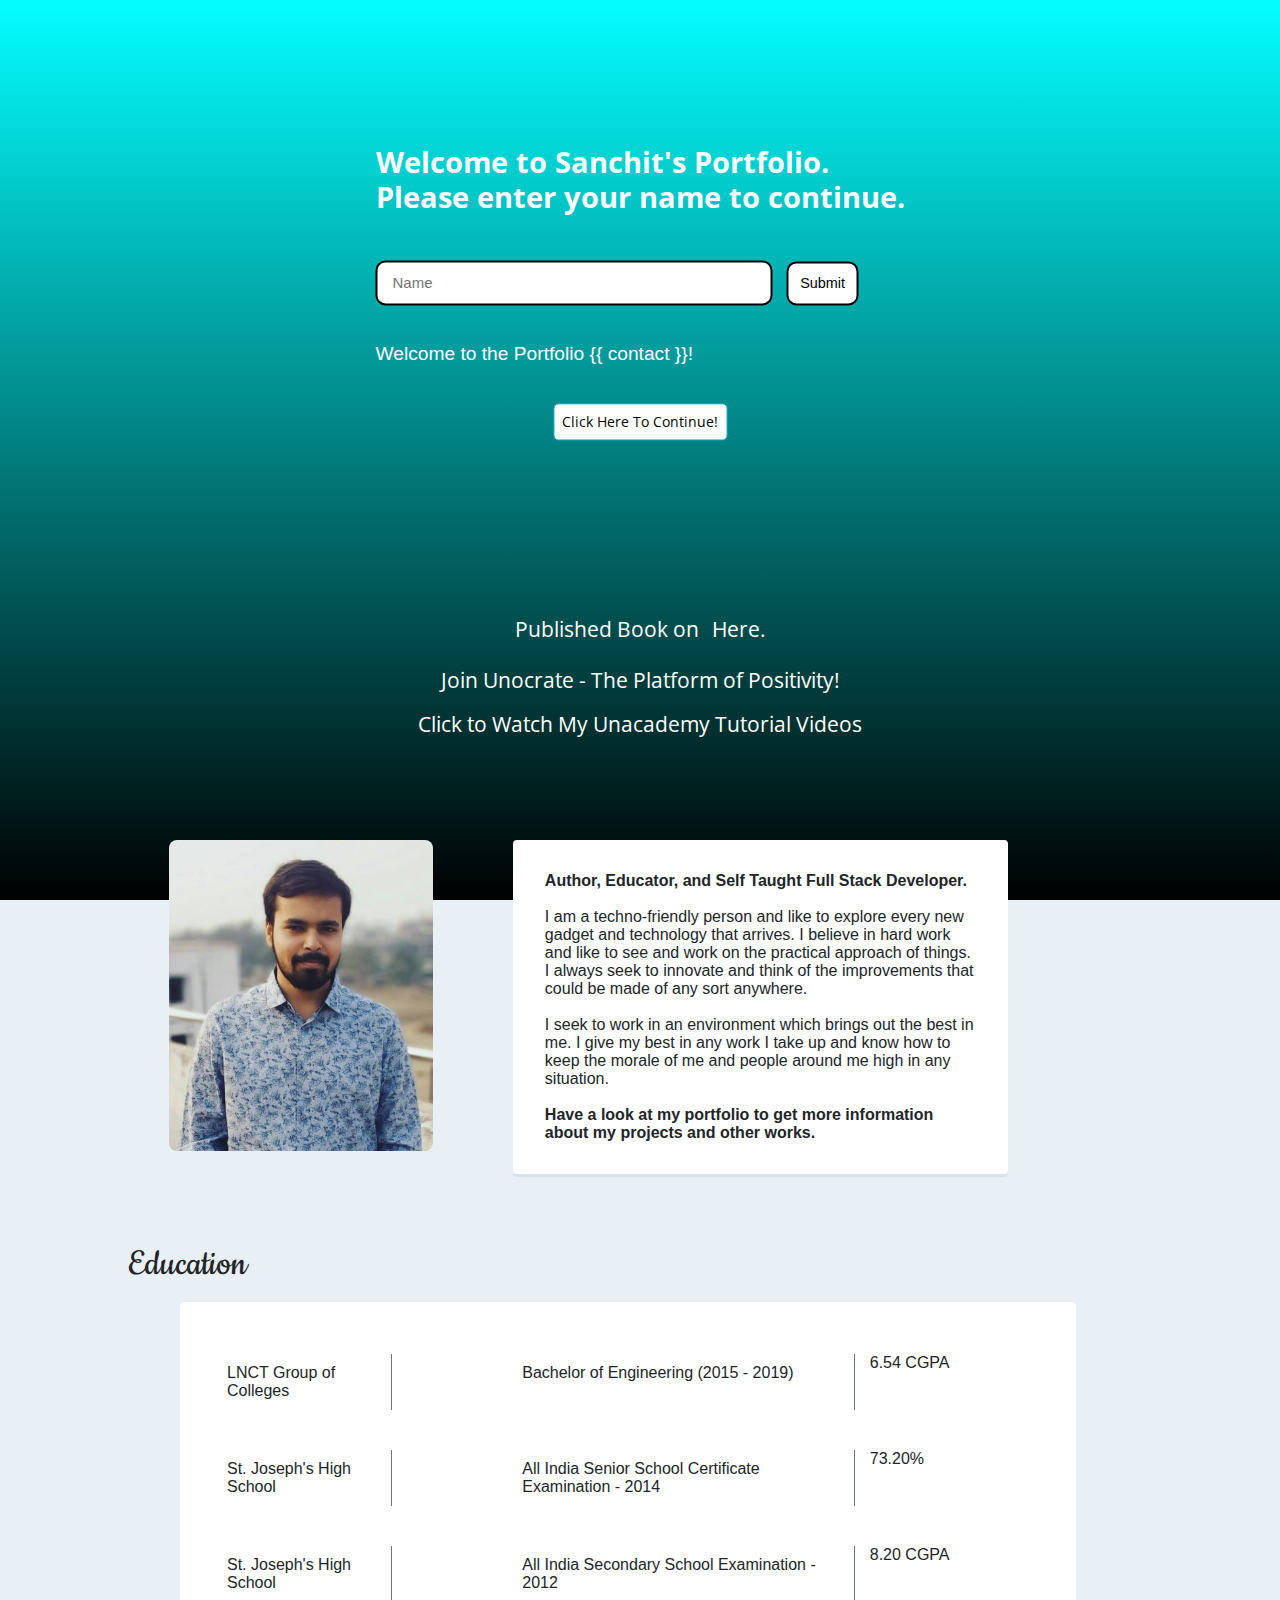
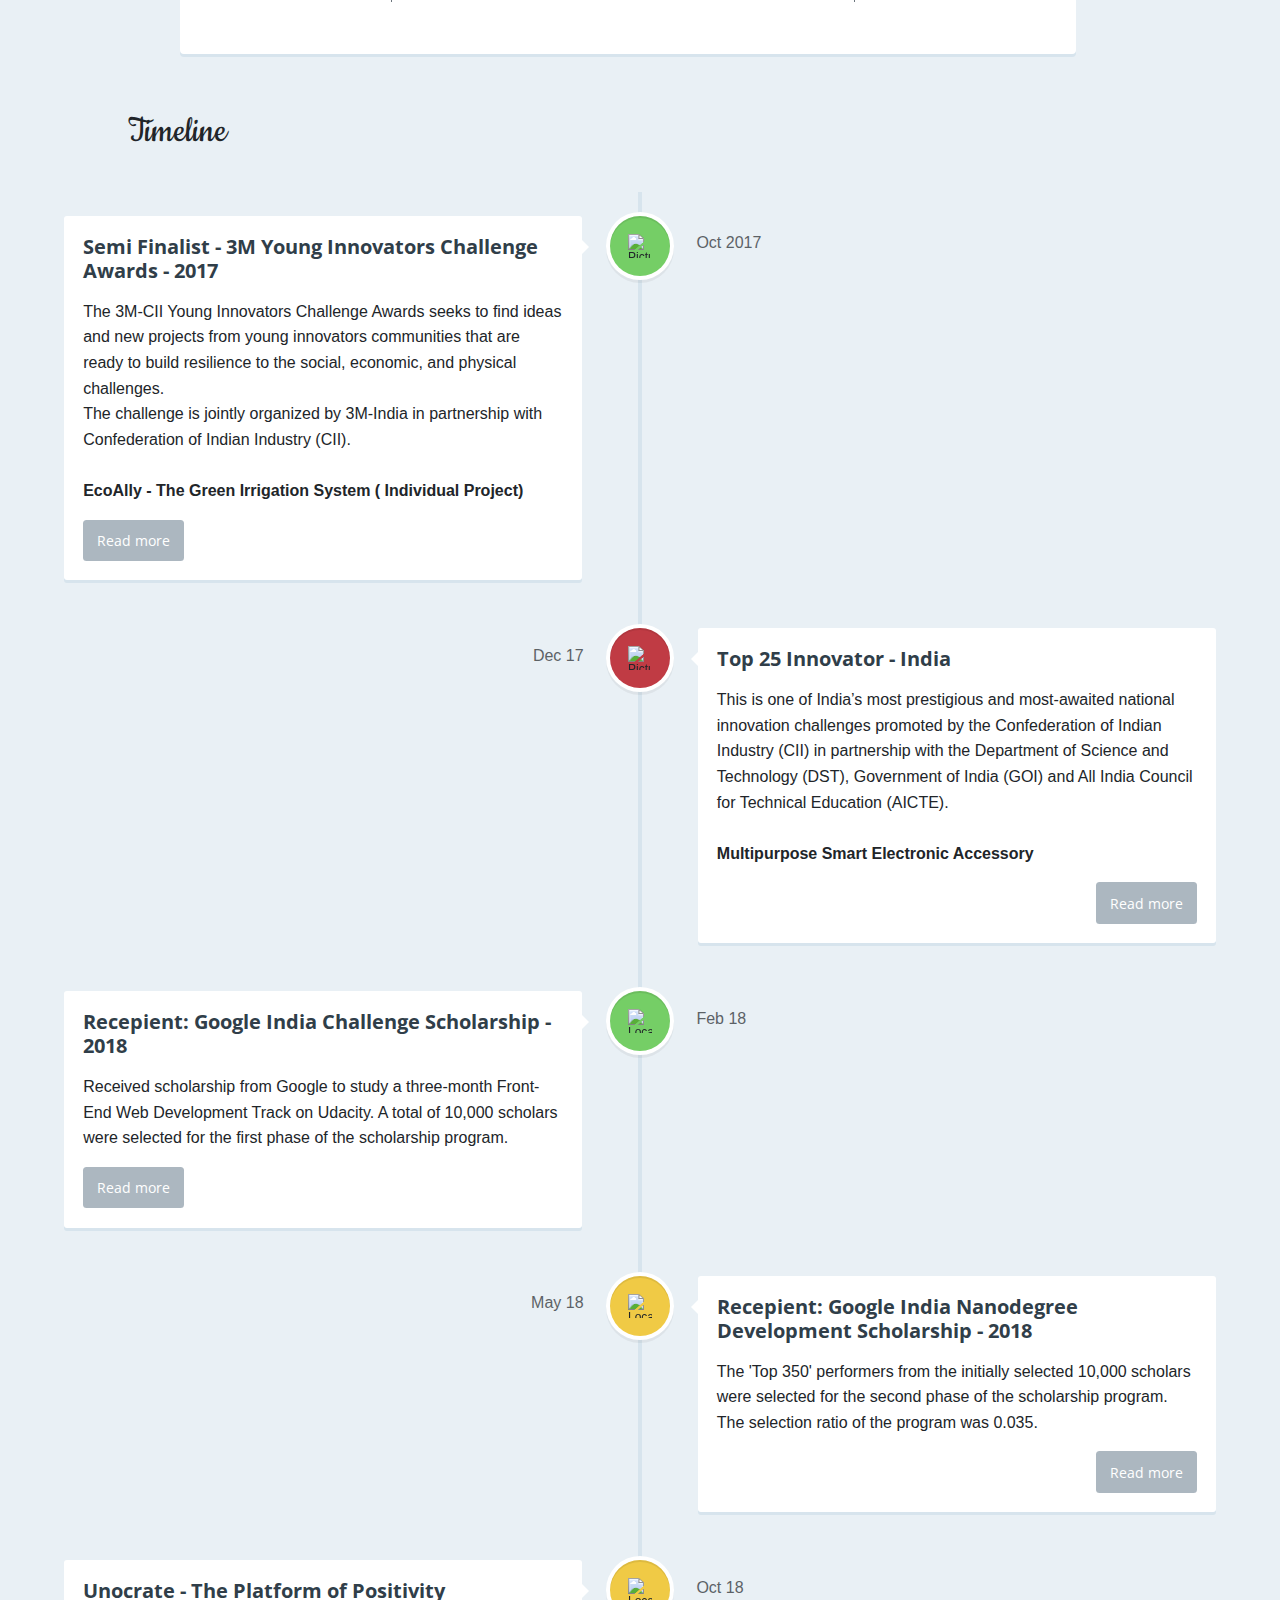
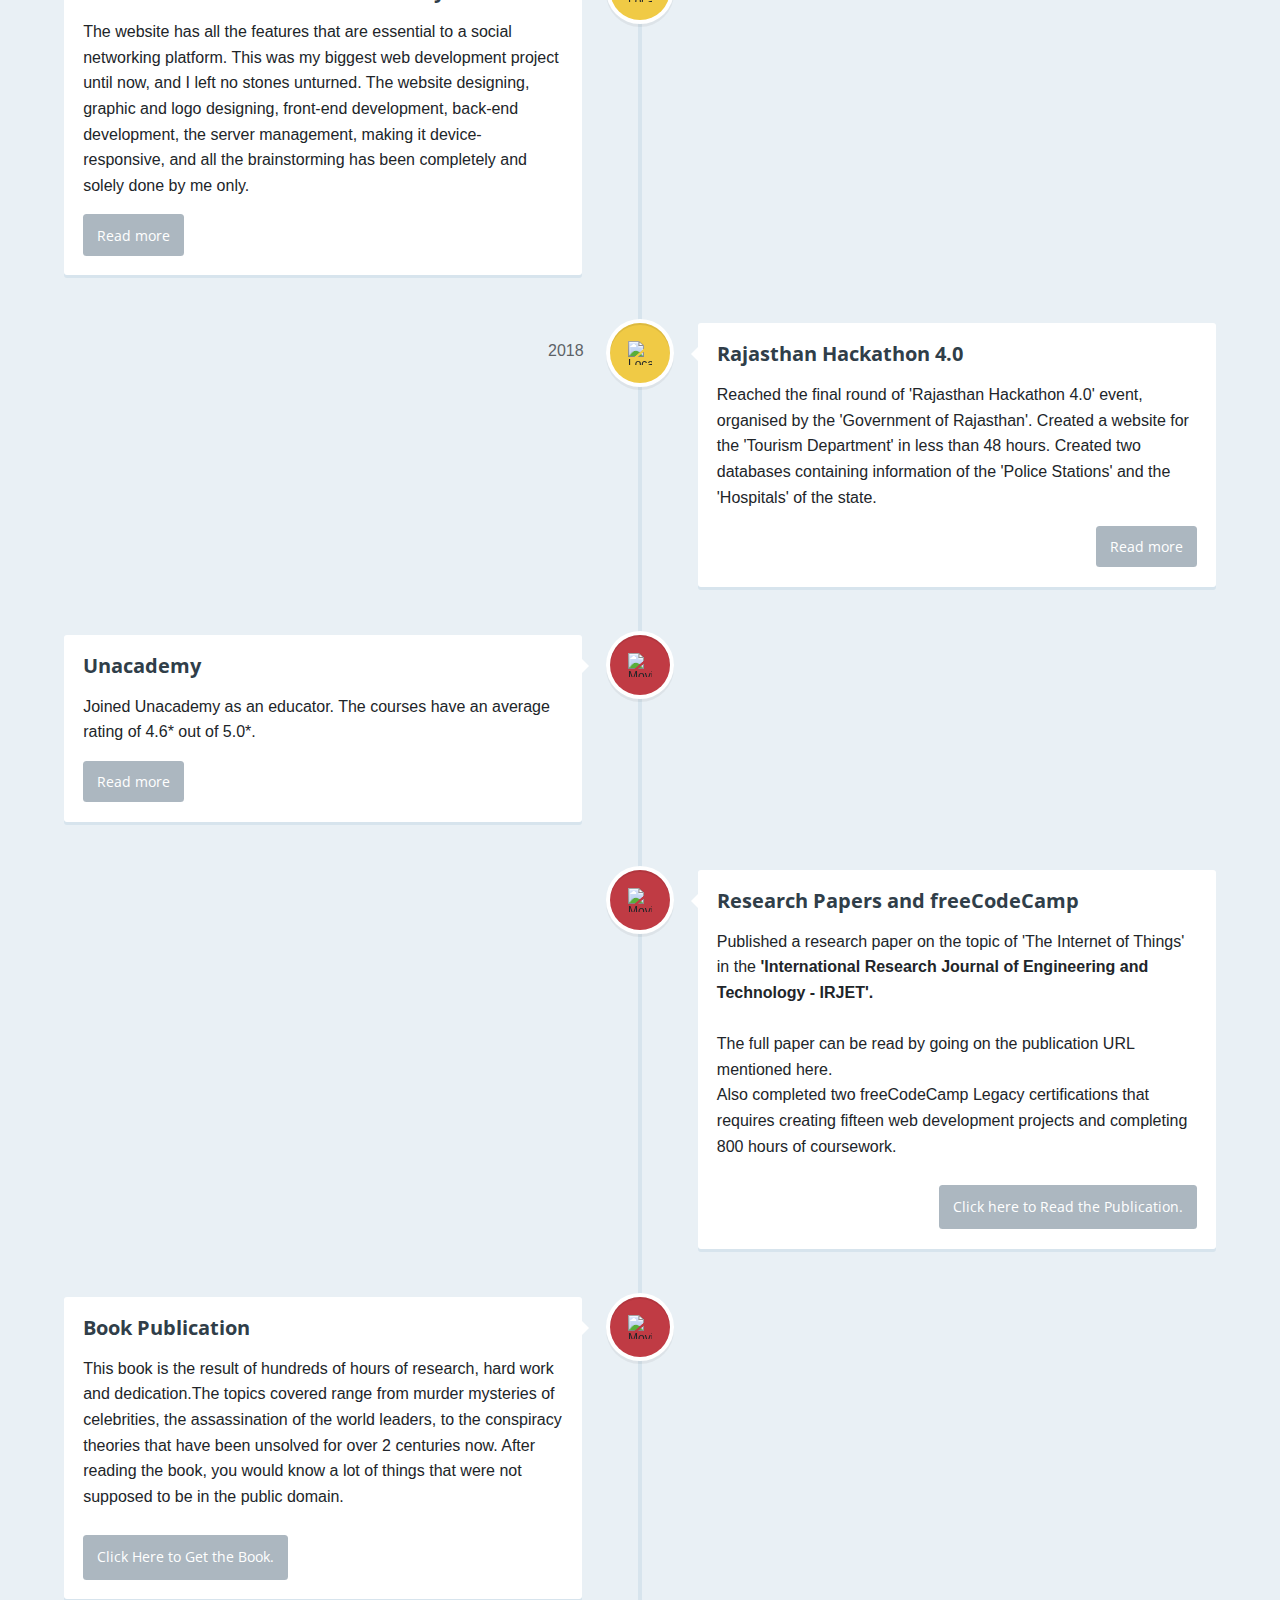
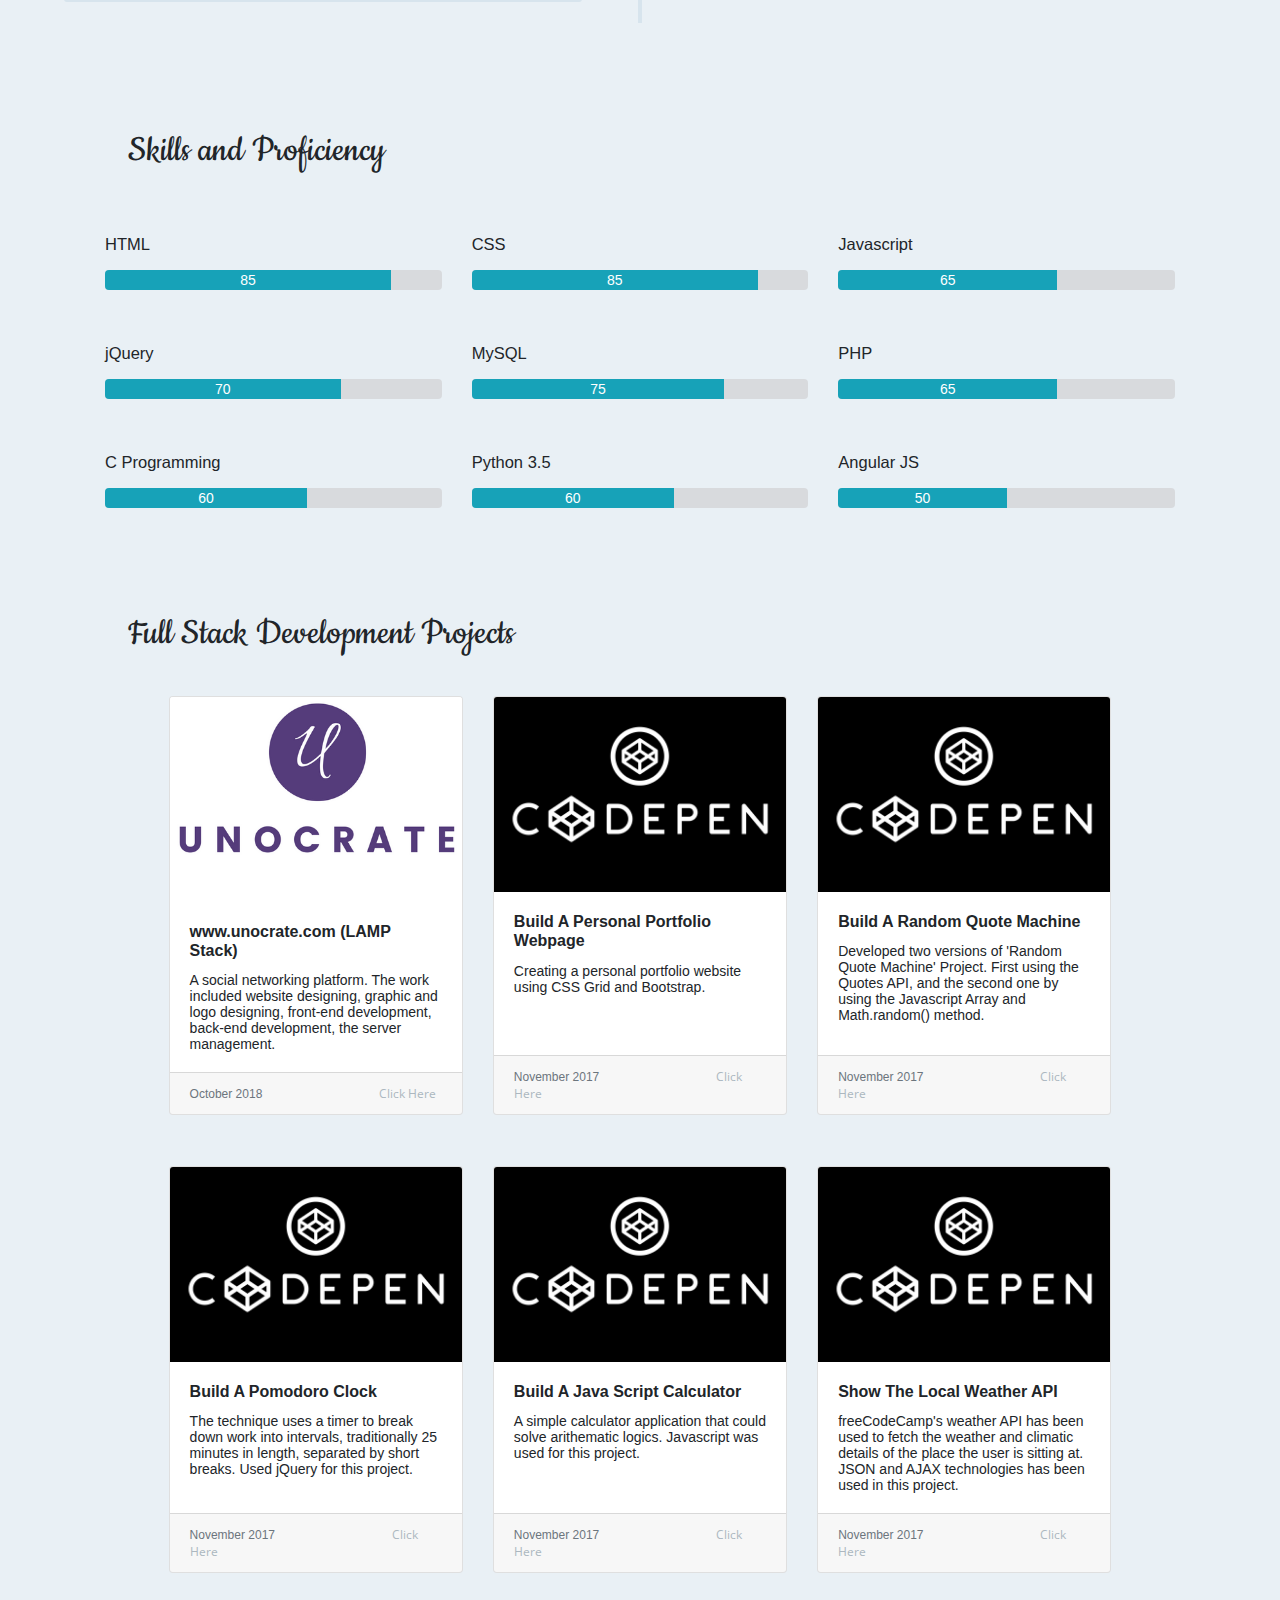
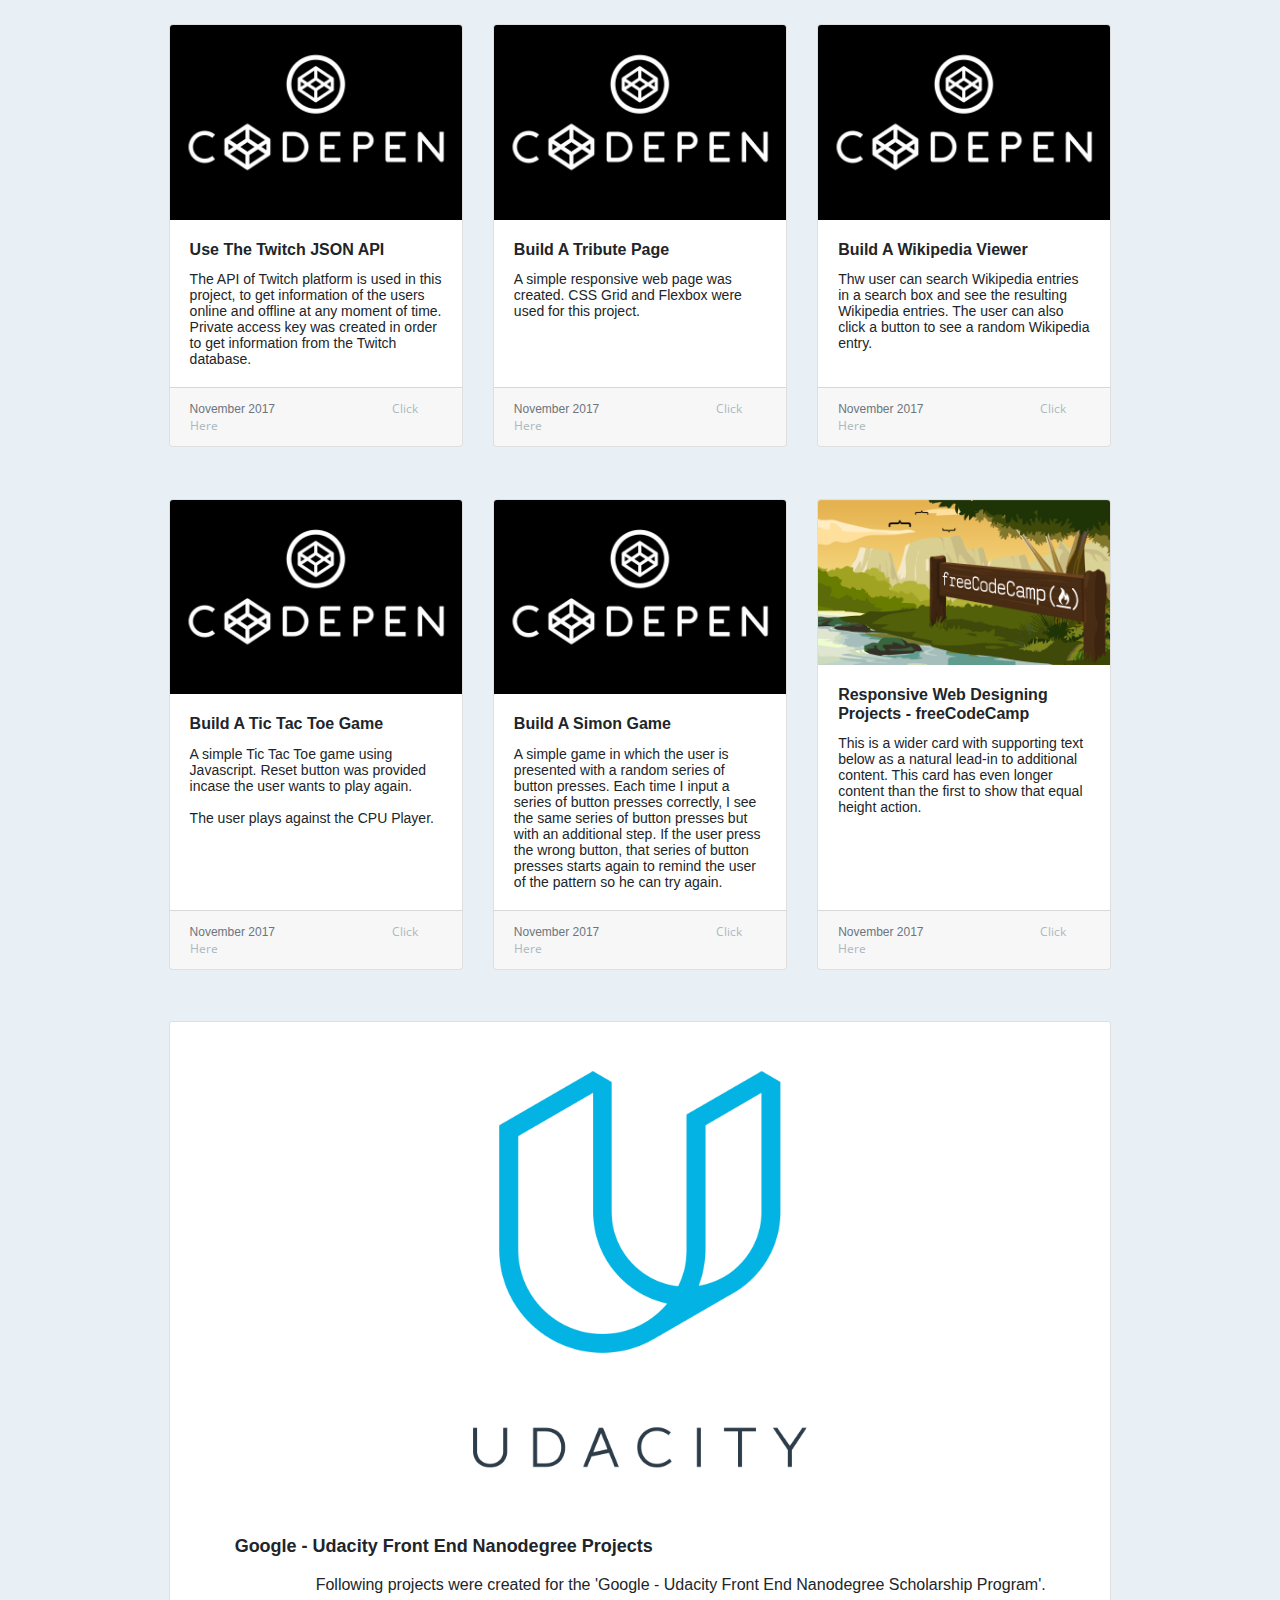
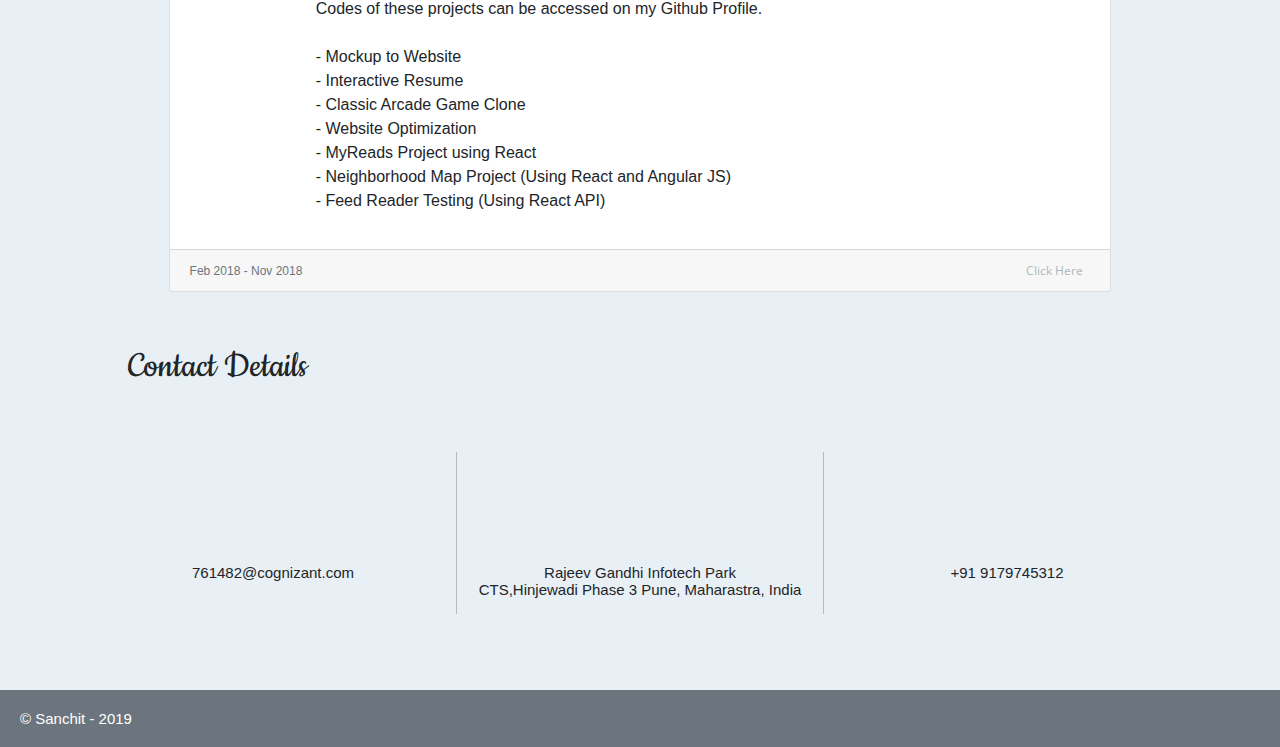
==== commit d4f0d4df: "Adding table" ====
--- a/index.html
+++ b/index.html
@@ -78,6 +78,57 @@
 </div>
 
 
+<h4><i class="fas fa-project-diagram"></i> Education</h4>
+
+<div class="container" style="font-size: 15px;position: relative;
+    margin-left: 180px; font-size: 14px;
+    background: #ffffff; padding:5px;
+    border-radius: 0.25em;
+    max-width: 70%;
+    padding: 2em; font-size: 16px;
+    box-shadow: 0 3px 0 #d7e4ed;">
+ 
+<div class="row">
+    <div class="col" style="border-right: 1px solid #6c757d;padding:10px;">
+      LNCT Group of Colleges
+    </div>
+    <div class="col-5" style="border-right: 1px solid #6c757d;padding:10px;margin-left: 120px;">
+      Bachelor of Engineering (2015 - 2019)
+    </div>
+    <div class="col">
+      6.54 CGPA
+    </div>
+  </div>
+
+  <div class="row">
+    <div class="col" style="border-right: 1px solid #6c757d;padding:10px;">
+      St. Joseph's High School
+    </div>
+    <div class="col-5" style="border-right: 1px solid #6c757d;padding:10px;margin-left: 120px;">
+      All India Senior School Certificate Examination - 2014
+    </div>
+    <div class="col">
+      73.20%
+    </div>
+  </div>
+
+  
+
+  <div class="row">
+    <div class="col" style="border-right: 1px solid #6c757d;padding:10px;">
+      St. Joseph's High School
+    </div>
+    <div class="col-5" style="border-right: 1px solid #6c757d;padding:10px;margin-left: 120px;">
+	All India Secondary School Examination - 2012
+	</div>
+    <div class="col">
+      8.20 CGPA
+    </div>
+  </div>
+
+</div>
+
+<br><br>
 
 <h4><i class="fas fa-project-diagram"></i> Timeline</h4>
 <div id="info">
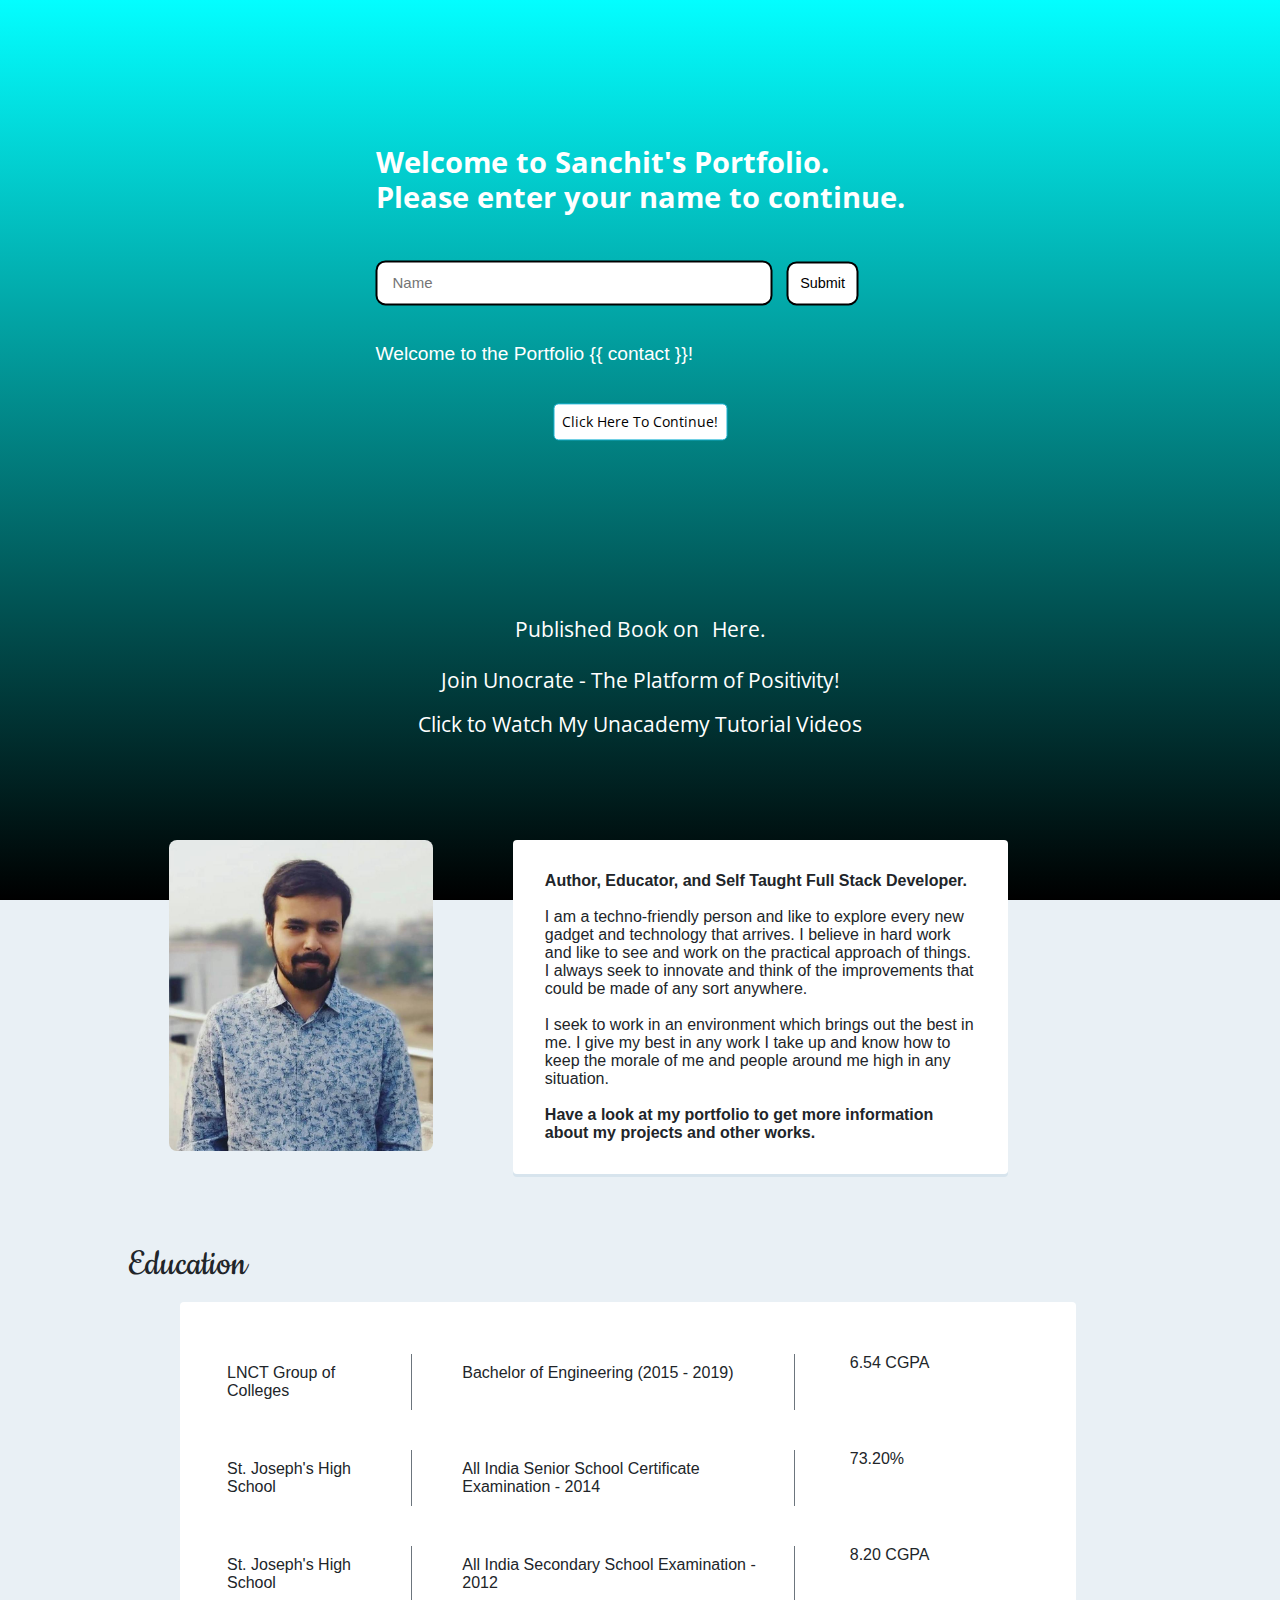
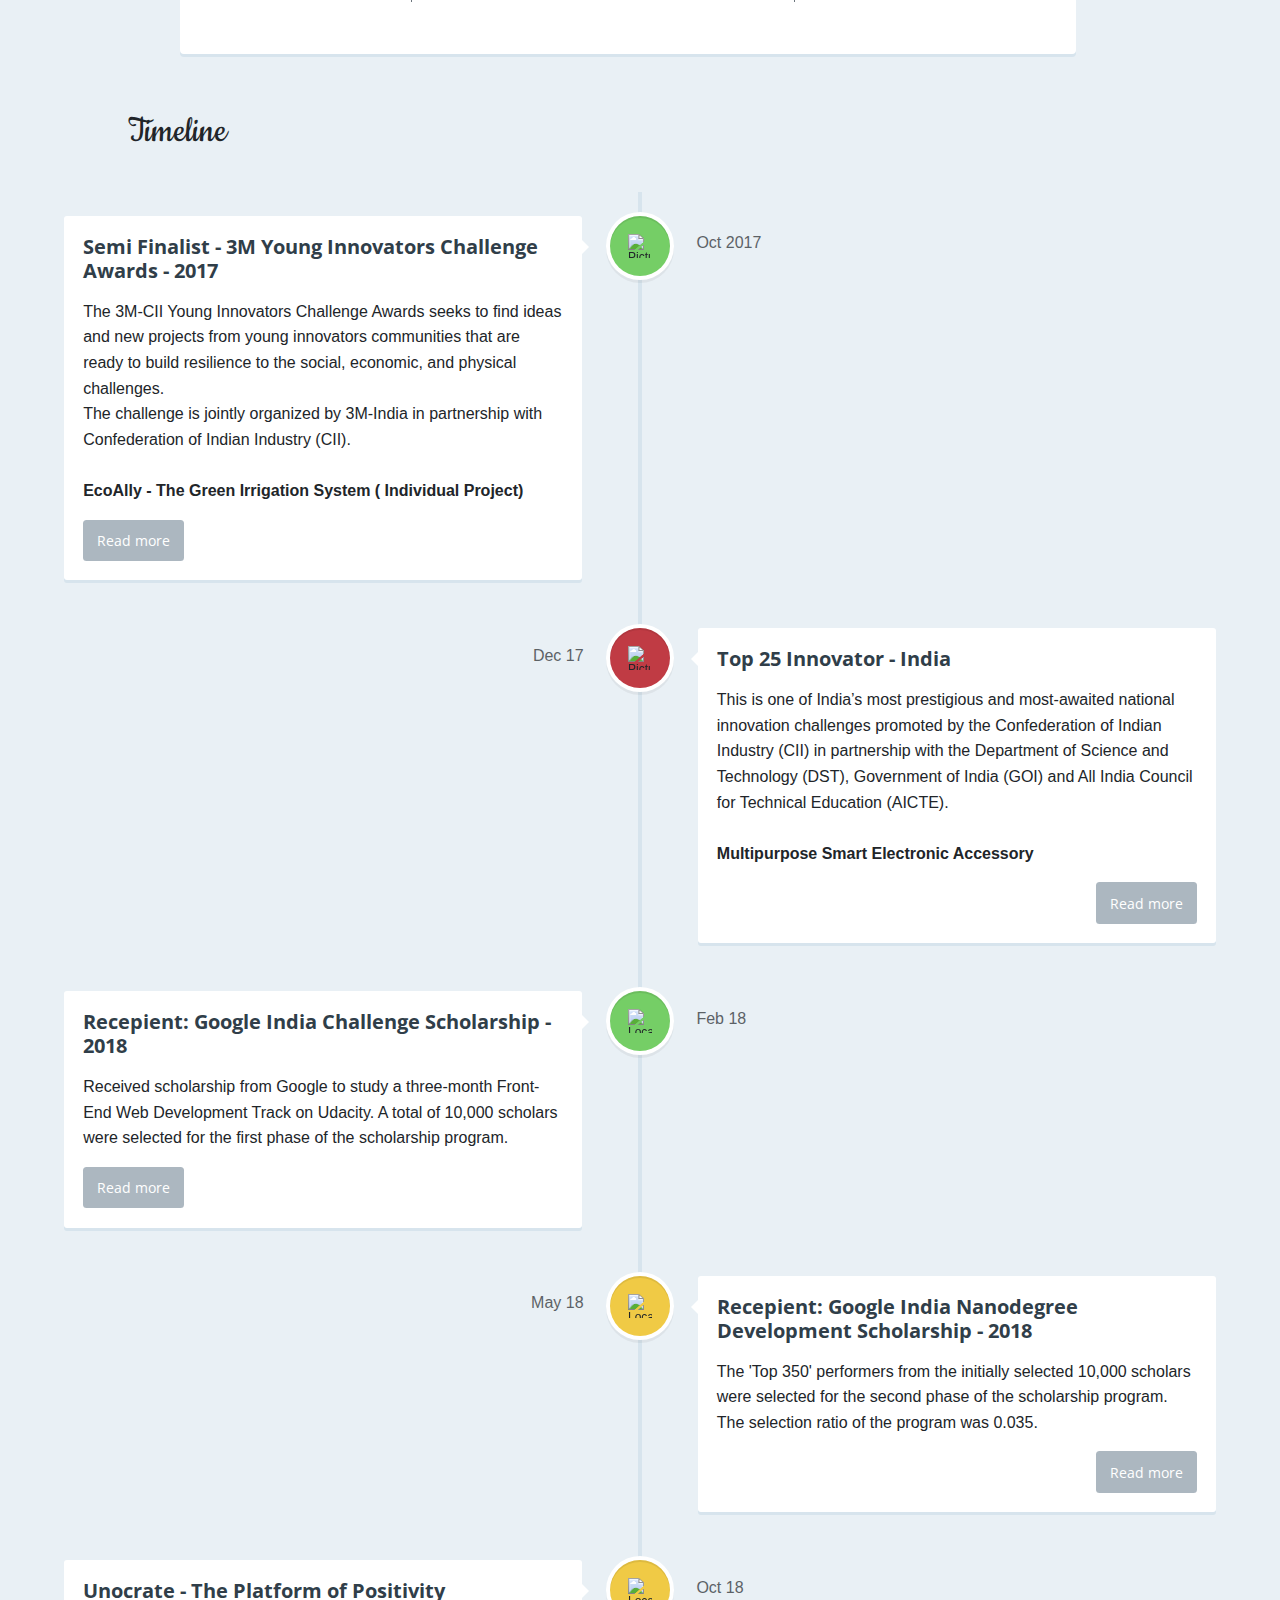
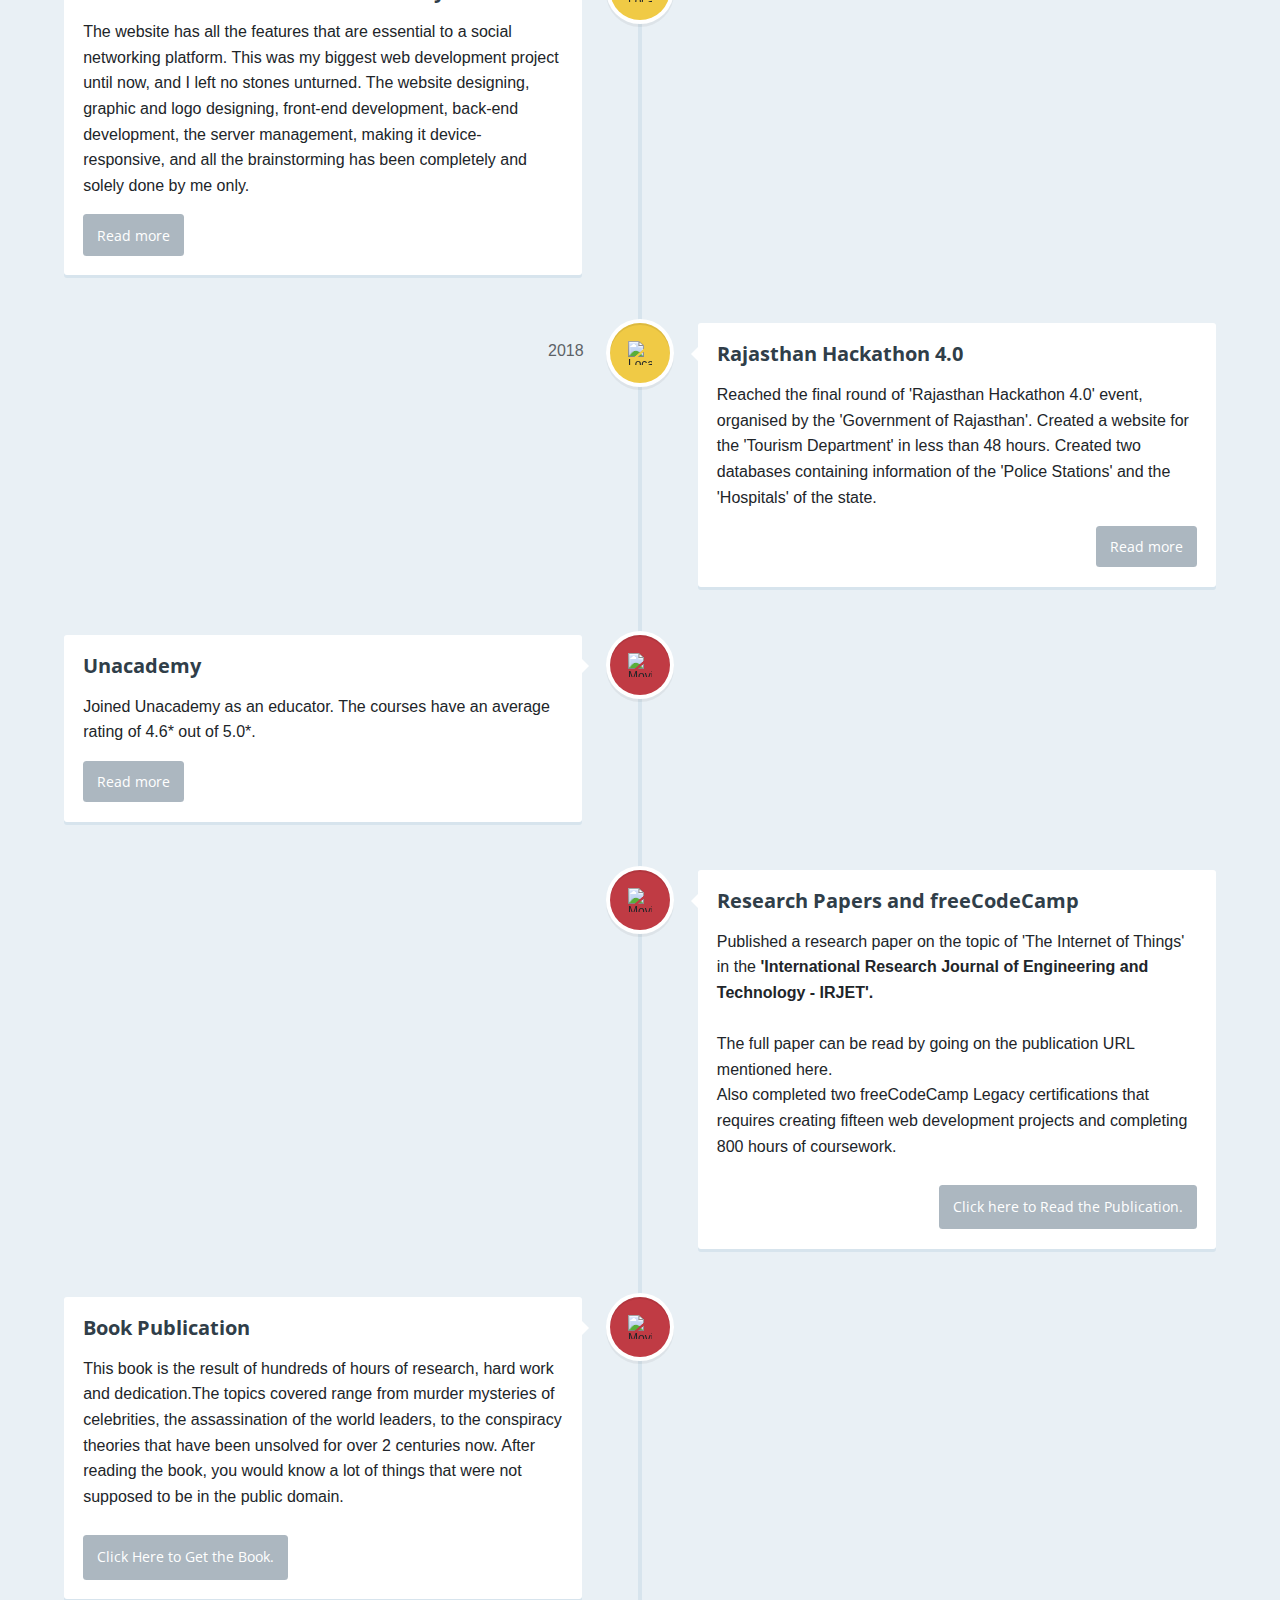
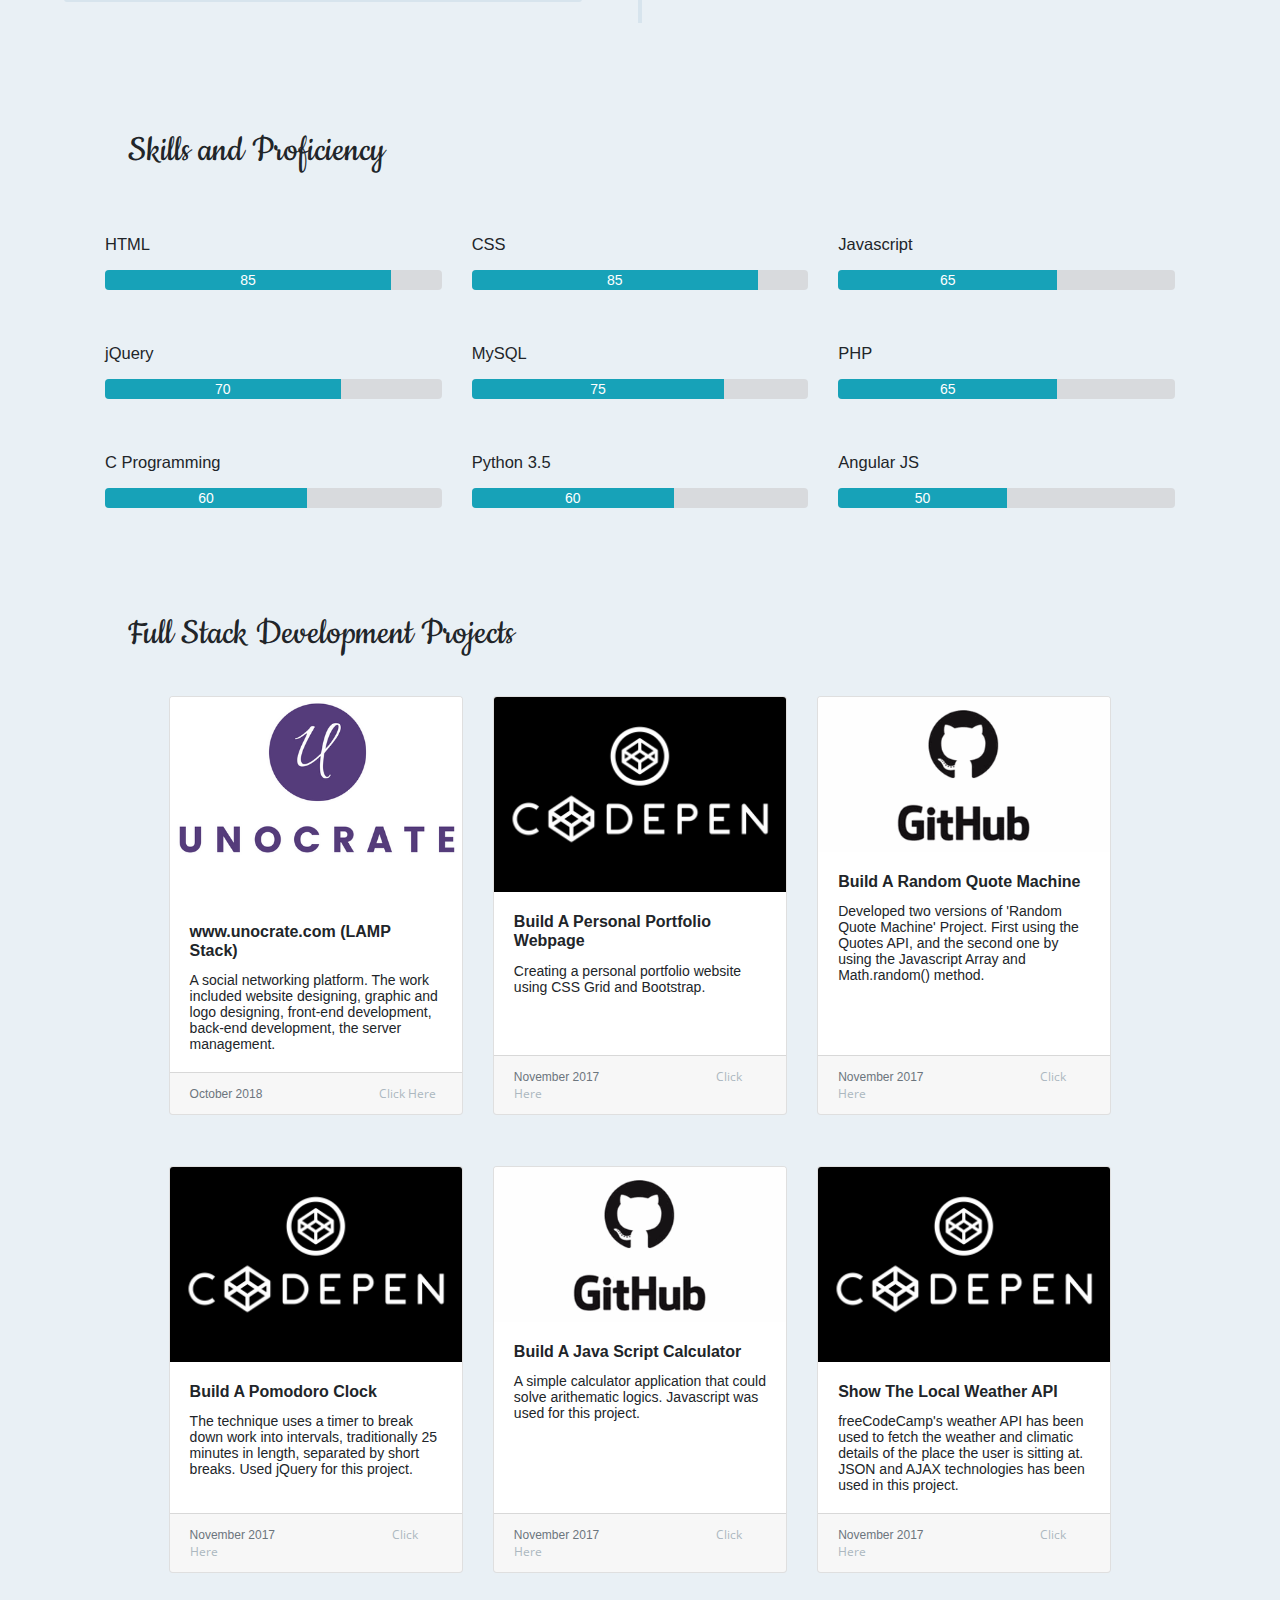
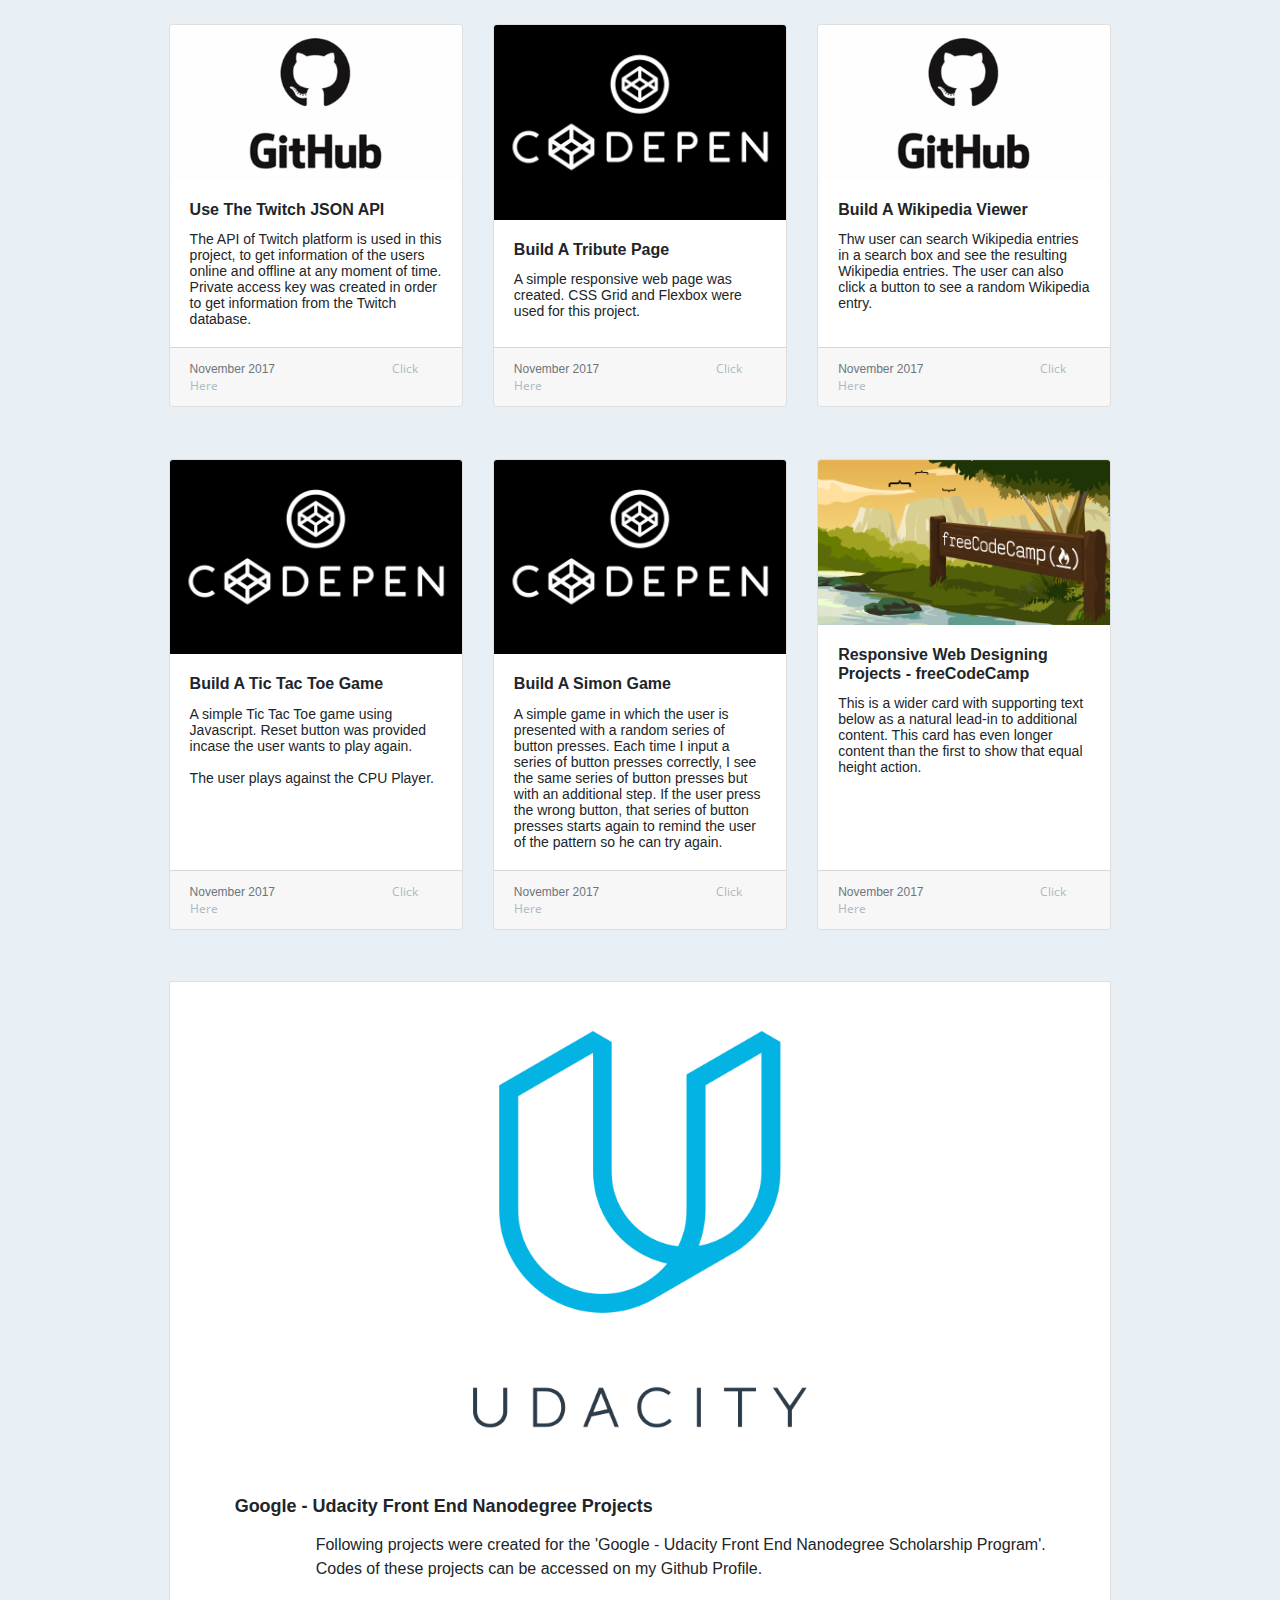
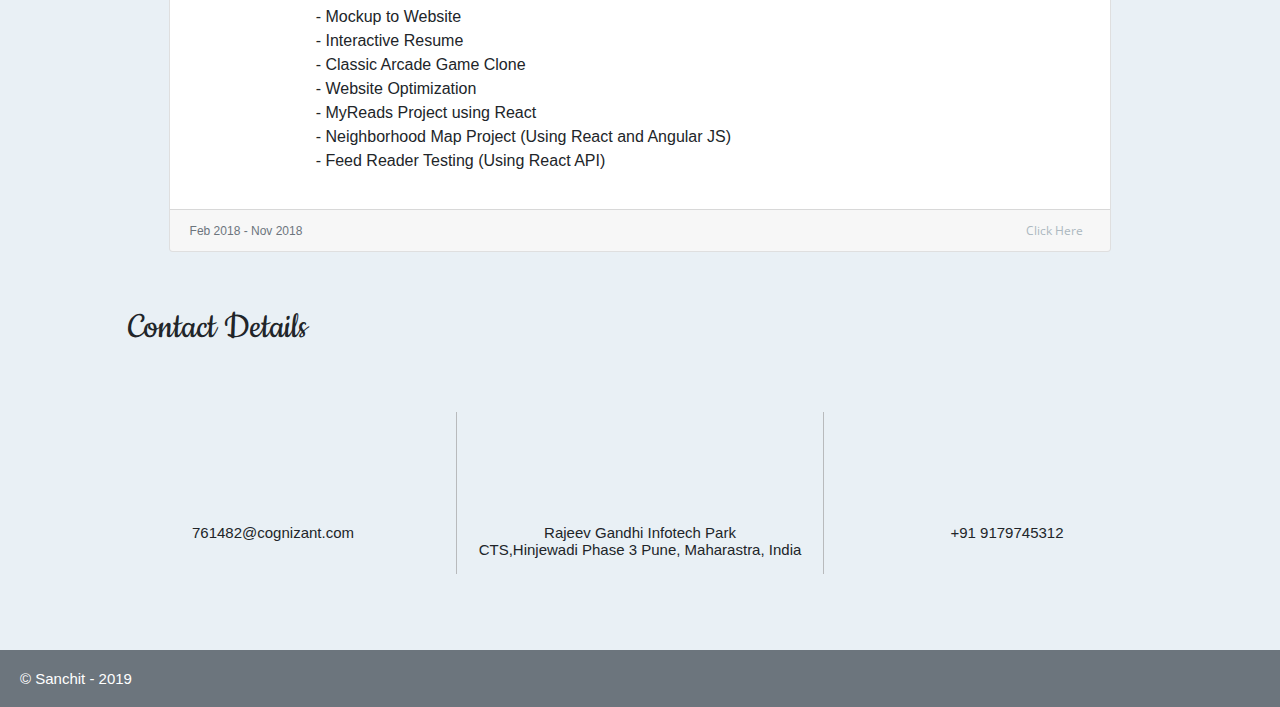
==== commit 9220ca73: "Updating UI" ====
--- a/index.html
+++ b/index.html
@@ -92,7 +92,7 @@
     <div class="col" style="border-right: 1px solid #6c757d;padding:10px;">
       LNCT Group of Colleges
     </div>
-    <div class="col-5" style="border-right: 1px solid #6c757d;padding:10px;margin-left: 120px;">
+    <div class="col-5" style="border-right: 1px solid #6c757d;padding:10px;margin-left: 40px;margin-right: 40px;">
       Bachelor of Engineering (2015 - 2019)
     </div>
     <div class="col">
@@ -104,7 +104,7 @@
     <div class="col" style="border-right: 1px solid #6c757d;padding:10px;">
       St. Joseph's High School
     </div>
-    <div class="col-5" style="border-right: 1px solid #6c757d;padding:10px;margin-left: 120px;">
+    <div class="col-5" style="border-right: 1px solid #6c757d;padding:10px;margin-left: 40px;margin-right: 40px;">
       All India Senior School Certificate Examination - 2014
     </div>
     <div class="col">
@@ -118,7 +118,7 @@
     <div class="col" style="border-right: 1px solid #6c757d;padding:10px;">
       St. Joseph's High School
     </div>
-    <div class="col-5" style="border-right: 1px solid #6c757d;padding:10px;margin-left: 120px;">
+    <div class="col-5" style="border-right: 1px solid #6c757d;padding:10px;margin-left: 40px;margin-right: 40px;">
 	All India Secondary School Examination - 2012
 	</div>
     <div class="col">
@@ -355,7 +355,7 @@
     </div>
   </div>
   <div class="card">
-    <img class="card-img-top" src="images/codepen.png" alt="Card image cap">
+    <img class="card-img-top" src="images/github.png" alt="Card image cap">
     <div class="card-body">
       <h5 class="card-title">Build A Random Quote Machine</h5>
       <p class="card-text">Developed two versions of 'Random Quote Machine' Project. First using the Quotes API, and the second one by using the Javascript Array and Math.random() method.</p>
@@ -378,7 +378,7 @@
     </div>
   </div>
   <div class="card">
-    <img class="card-img-top" src="images/codepen.png" alt="Card image cap">
+    <img class="card-img-top" src="images/github.png" alt="Card image cap">
     <div class="card-body">
       <h5 class="card-title">Build A Java Script Calculator</h5>
       <p class="card-text">A simple calculator application that could solve arithematic logics. Javascript was used for this project.</p>
@@ -401,7 +401,7 @@
 
 <div class="card-deck">
   <div class="card">
-    <img class="card-img-top" src="images/codepen.png" alt="Card image cap">
+    <img class="card-img-top" src="images/github.png" alt="Card image cap">
     <div class="card-body">
       <h5 class="card-title">Use The Twitch JSON API</h5>
       <p class="card-text">The API of Twitch platform is used in this project, to get information of the users online and offline at any moment of time. Private access key was created in order to get information from the Twitch database. </p>
@@ -421,7 +421,7 @@
     </div>
   </div>
   <div class="card">
-    <img class="card-img-top" src="images/codepen.png" alt="Card image cap">
+    <img class="card-img-top" src="images/github.png" alt="Card image cap">
     <div class="card-body">
       <h5 class="card-title">Build A Wikipedia Viewer</h5>
       <p class="card-text">Thw user can search Wikipedia entries in a search box and see the resulting Wikipedia entries. The user can also click a button to see a random Wikipedia entry.</p>
